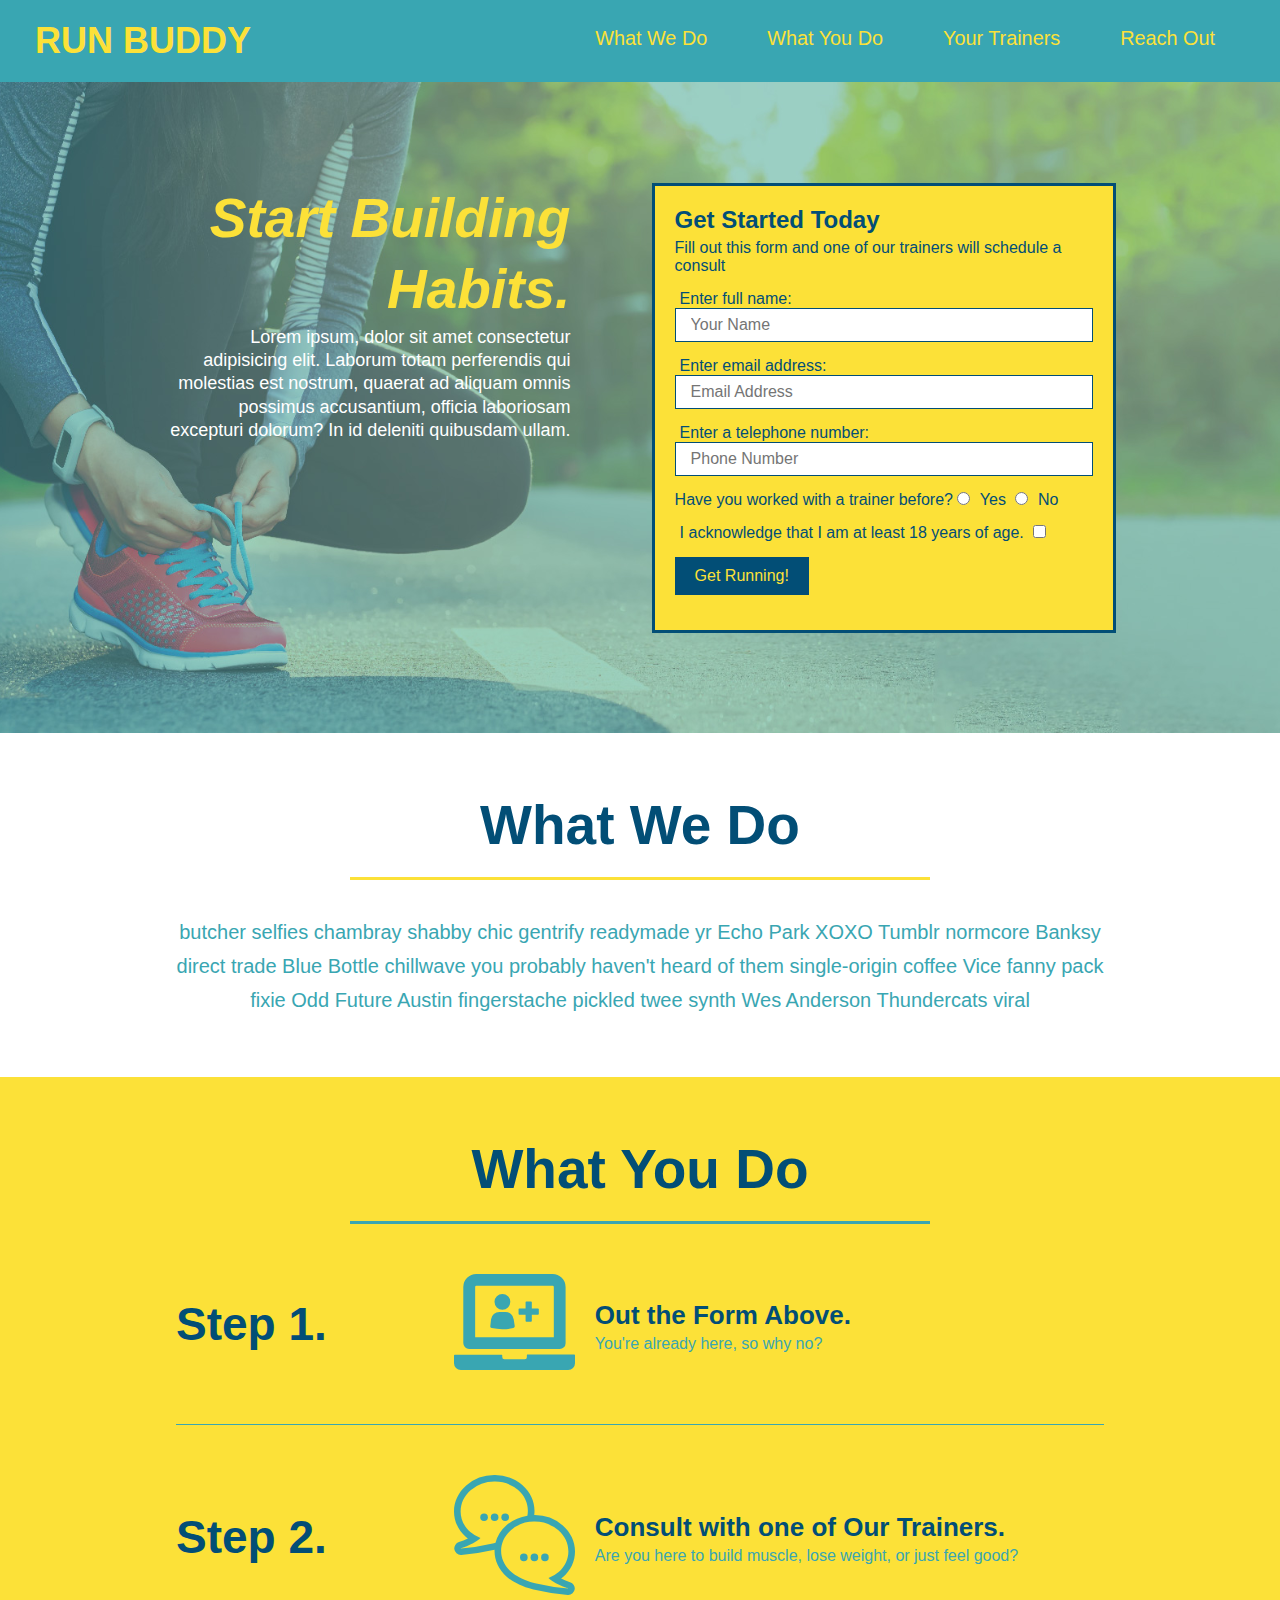
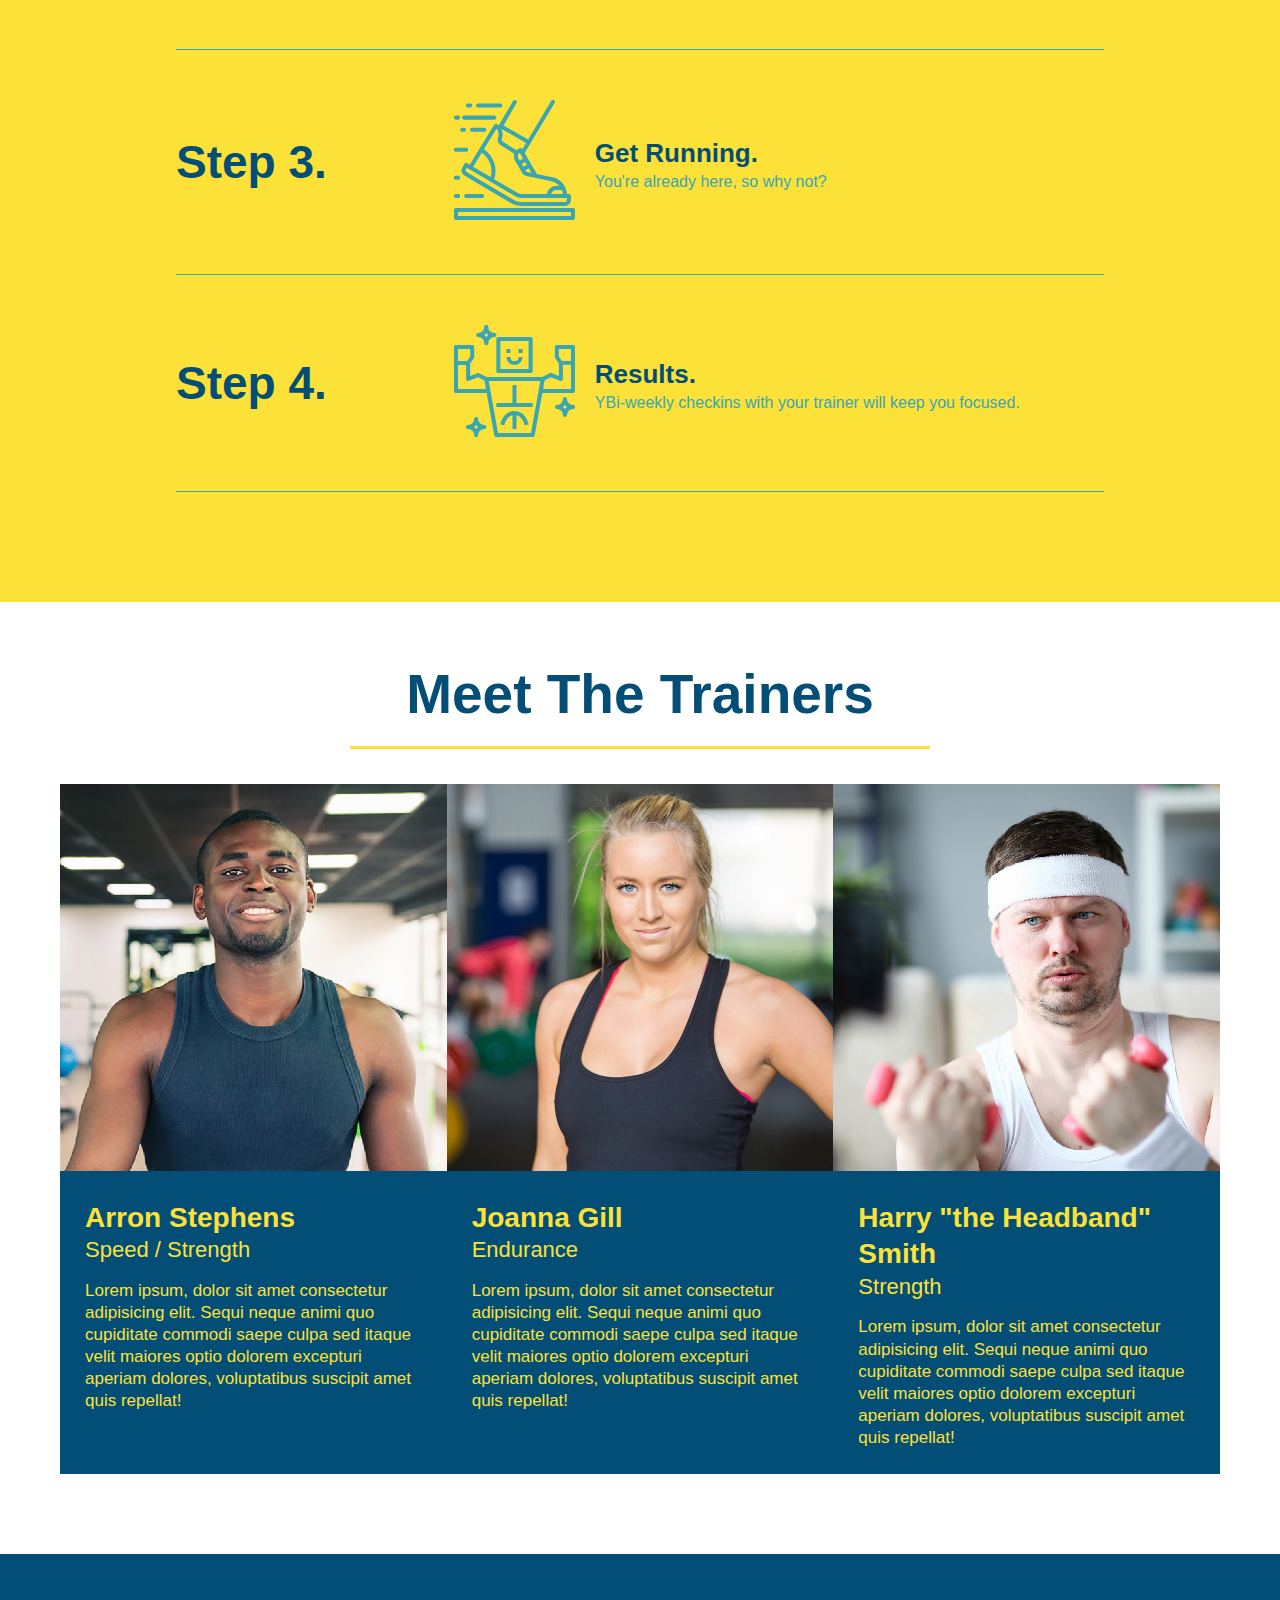
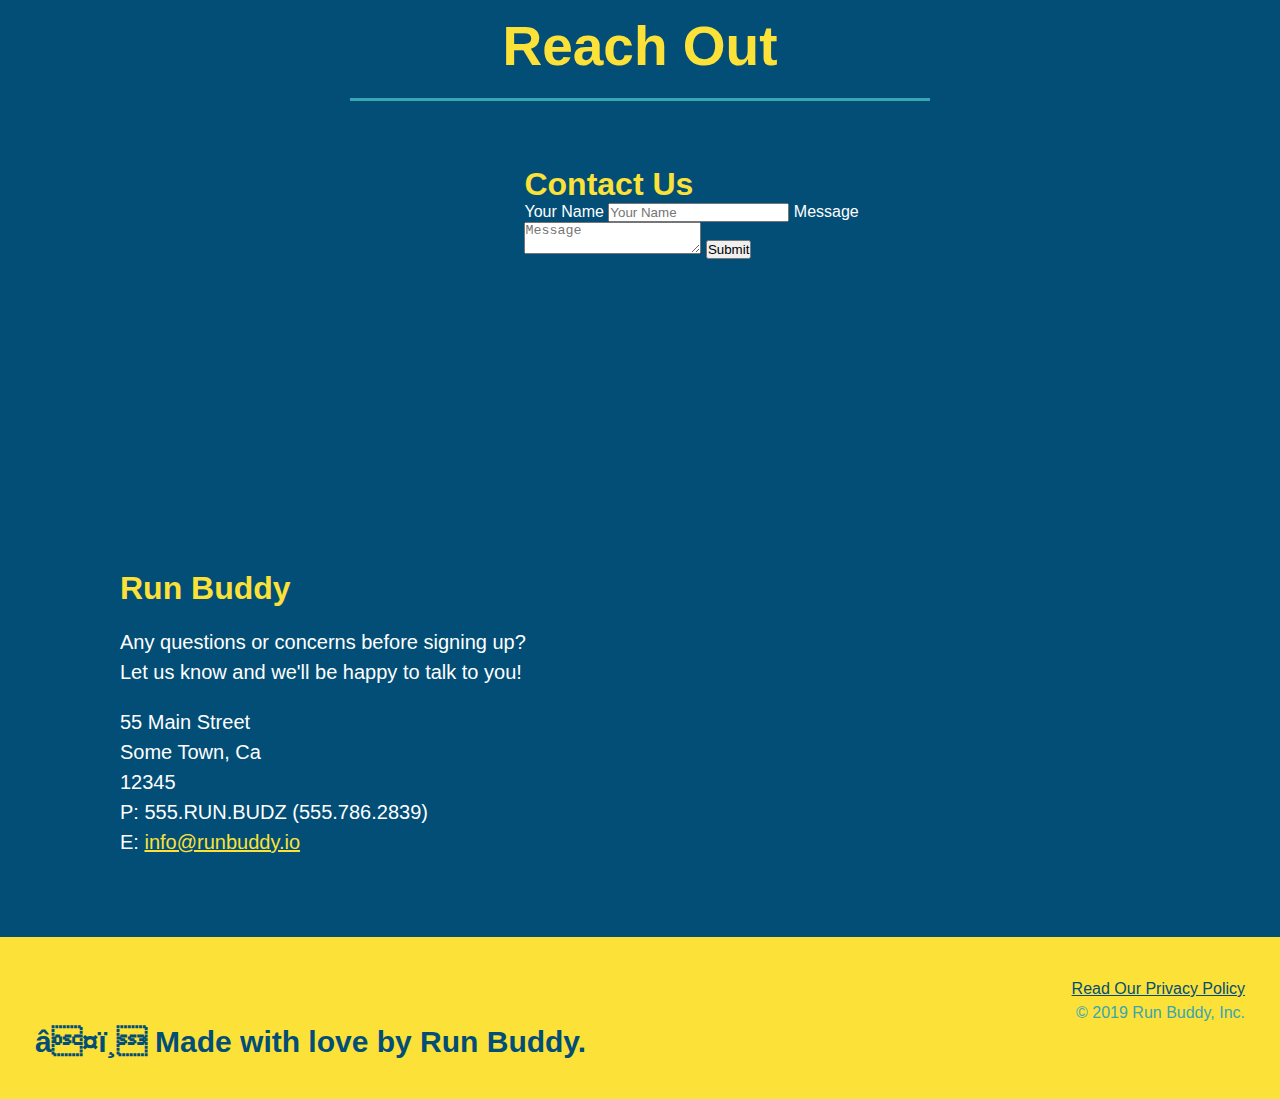
==== index.html @ 45d0f60d "add flexbox to trainers" ====
<!DOCTYPE html>
<html lang="en"> 
    
    <head>

        <link rel="stylesheet" href="assets/css/style.css">

        <meta charset="UTF-8 /">
        <title>Run Buddy</title>
    </head>
    
    
    <body>
        <!--navigation-->
     <header>
        <h1>
            <a href="/">RUN BUDDY</a>
        </h1>
        <nav>
            <!--Unordered list element-->
            <ul>
                <!--list item element-->
                <li>
                    <!--Amchor element-->
                    <a href="#what-we-do">What We Do</a>
                </li>
                <li>
                    <a href="#what-you-do">What You Do</a>
                </li>
                <li>
                    <a href="#your-trainers">Your Trainers</a>
                </li>
                <li>
                    <a href="#reach-out">Reach Out</a>
                </li>

            </ul>
        </nav>
    </header>

        <!--hero/jumbtron-->
        <section class="hero">
            <div class="hero-cta">
                <h2>Start Building Habits.</h2>
                <p>
                    Lorem ipsum, dolor sit amet consectetur adipisicing elit. 
                    Laborum totam perferendis qui molestias est nostrum, quaerat ad aliquam omnis possimus 
                    accusantium, officia laboriosam excepturi dolorum? 
                    In id deleniti quibusdam ullam.
                </p>
            </div>
            <div class="hero-form">
                <h3>Get Started Today</h3>
                <p>Fill out this form and one of our trainers will schedule a consult</p>
                <form>
                    <p>
                    <label for="name">Enter full name:</label>
                    <input type="text" placeholder="Your Name" name="name" id="name" class="form-input">
                    </p>
                    <p>
                    <label for="email">Enter email address:</label>
                    <input type="text" placeholder="Email Address" name="email" id="email" class="form-input">
                    
                    <label for="phone">Enter a telephone number:</label>
                    <input type="tel" placeholder="Phone Number" name="phone" id="phone" class="form-input">
                    <p>
                        Have you worked with a trainer before?
                        <input type="radio" name="trainer-confirm" id="trainer-yes">
                        <label for="trainer-yes">Yes</label>
                    

                        <input type="radio" name="trainer-confirm" id="trainer-no">
                        <label for="trainer-no">No</label>
                    <p>
                        <label for="checkbox">
                        I acknowledge that I am at least 18 years of age.
                        </label>
                        <input type="checkbox" name="age-confirm" id="checkbox">
                    </p>
                    <p>
                    <button type="submit">
                        Get Running!
                    </button>
                    </p>
                </form>
            </div>
        </section>

       
       <!--"what we do"-->
        <section id="what-we-do" class="intro">
        <div class="flex-row">   
        <h2 class="section-title primary-border">What We Do</h2>
        </div> 
        <div class="flex-row">
        <p>
            butcher selfies chambray shabby chic gentrify readymade yr Echo Park XOXO Tumblr normcore Banksy direct trade Blue Bottle chillwave you probably haven't heard of them single-origin coffee Vice fanny pack fixie Odd Future Austin fingerstache pickled twee synth Wes Anderson Thundercats viral
        </p>
        </div>
        </section>

        <!--"what you do"-->
        <section id="what-you-do" class="steps">
            <div cglass="flex-row">
            <h2 class="section-title secondary-border">What You Do</h2>
            </div>

                <div class="step">
                    <h3>Step 1.</h3> 
                    <div class="step-info">
                            <div class="step-img">
                                <img src="./assets/images/step-1.svg" alt="" />
                            </div>
                            <div class="step-text">
                        <h4>Out the Form Above.</h4>
                        <p>You're already here, so why no?</p>
                        </div>
                    </div>    
                </div>

                <div class="step">
                    <h3>Step 2.</h3>
                    <div class="step-info">
                      <div class="step-img">
                        <img src="./assets/images/step-2.svg" alt="" />
                      </div>
                      <div class="step-text">
                        <h4>Consult with one of Our Trainers.</h4>
                        <p>Are you here to build muscle, lose weight, or just feel good?
                        </p>
                      </div>
                    </div>
                  </div>
                  

                  <div class="step">
                    <h3>Step 3.</h3>
                    <div class="step-info">
                      <div class="step-img">
                        <img src="./assets/images/step-3.svg" alt="" />
                      </div>
                      <div class="step-text">
                        <h4>Get Running.</h4>
                        <p>You're already here, so why not?</p>
                      </div>
                    </div>
                  </div>
                  

            <div class="step">
                <h3>Step 4.</h3>
                <div class="step-info">
                  <div class="step-img">
                    <img src="./assets/images/step-4.svg" alt="" />
                  </div>
                  <div class="step-text">
                    <h4>Results.</h4>
                    <p>YBi-weekly checkins with your trainer will keep you focused.</p>
                  </div>
                </div>
              </div>
              
        </section>

        
        <!--"met the trainers-->
        <section id="your-trainers">
            <div class="flex-row">
            <h2 class="section-title primary-border">Meet The Trainers</h2>
            </div>

            <div class="trainers">
            <article class="trainer">
                <img src="./assets/images/trainer-1.jpg" alt="Arron Stephens in his workout clothes, ready to pump iron" />
                <div class="trainer-bio">
                  <h3 class="trainer-name">Arron Stephens</h3>
                  <h4 class="trainer-role">Speed / Strength</h4>
                  <p>
                    Lorem ipsum, dolor sit amet consectetur adipisicing elit. Sequi neque animi quo cupiditate commodi saepe culpa sed
                    itaque velit maiores optio dolorem excepturi aperiam dolores, voluptatibus suscipit amet quis repellat!
                  </p>
                </div>
              </article>
              <article class="trainer">
                <img src="./assets/images/trainer-2.jpg" alt="Joanna Gill cooling off after a workout" />
                <div class="trainer-bio">
                  <h3 class="trainer-name">Joanna Gill</h3>
                  <h4 class="trainer-role">Endurance</h4>
                  <p>
                    Lorem ipsum, dolor sit amet consectetur adipisicing elit. Sequi neque animi quo cupiditate commodi saepe culpa sed
                    itaque velit maiores optio dolorem excepturi aperiam dolores, voluptatibus suscipit amet quis repellat!
                  </p>
                </div>
                
              </article>
              
              <!-- third trainer bio -->
              <article class="trainer">
                <img src="./assets/images/trainer-3.jpg" alt="Harry Smith wearing a headband and lifting comically small pink weights" />
                <div class="trainer-bio">
                  <h3 class="trainer-name">Harry "the Headband" Smith</h3>
                  <h4 class="trainer-role">Strength</h4>
                  <p>
                    Lorem ipsum, dolor sit amet consectetur adipisicing elit. Sequi neque animi quo cupiditate commodi saepe culpa sed
                    itaque velit maiores optio dolorem excepturi aperiam dolores, voluptatibus suscipit amet quis repellat!
                  </p>
                </div>
              </article>
              </div>

        </section>

        <!---"reach out-->
        <section id="reach-out" class="contact">
            <div class="flex-row">
            <h2 class="section-title secondary-border">Reach Out</h2>
            </div>
        <div class="contact-info">
        
            <iframe 
            src="https://www.google.com/maps/embed?pb=!1m18!1m12!1m3!1d3385.8696391910416!2d-110.79468678456824!3d31.93729643363071!2m3!1f0!2f0!3f0!3m2!1i1024!2i768!4f13.1!3m3!1m2!1s0x86d68c11b5a80509%3A0xaf82609167beae8a!2s17510%20S%20Indigo%20Crest%20Pass%2C%20Vail%2C%20AZ%2085641!5e0!3m2!1sen!2sus!4v1596662060935!5m2!1sen!2sus" 
            frameborder="0"
            style="border:0"
            allowfullscreen
            >
            </iframe>
            <div class="contact-form">
                <form>
                    <h3>Contact Us</h3>
                    <label for="contact-name">Your Name</label>
                    <input type="text" placeholder="Your Name" id="your-name">
                    
                    <label for="contact-message">Message</label>    
                    <textarea id="contact-message" placeholder="Message"></textarea>
                    
                    <button type="submit">Submit</button>
                </form>
            </div>
            <div>
                <h3>Run Buddy</h3>
                <p>
                  Any questions or concerns before signing up?
                  <br />
                  Let us know and we'll be happy to talk to you!
                </p>
                <address>
                    55 Main Street <br/>
                    Some Town, Ca <br/>
                    12345<br />
                    P: 555.RUN.BUDZ (555.786.2839)<br/>
                    E: <a href="mailto:info@runbuddy.io">info@runbuddy.io</a>
                  </address>
              </div>
        </div>
        </section>

        <!--footer-->
        <footer>
            <div>
                <a href="./privacy-policy.html">Read Our Privacy Policy</a><br />
                &copy; 2019 Run Buddy, Inc.
            </div>
            <h2>❤️ Made with love by Run Buddy.</h2>
        </footer>
    </body>
</html>
---- assets/css/style.css ----
* {
    margin: 0;
    padding: 0;
    box-sizing: border-box;
}

body {
    /* more on this crazy alphanumerical value in a mintue! */
    color: #39a6b2;
    font-family: helvetica, Arial, sans-serif;
   
}

header {
    padding: 20px 35px;
    background-color: #39a6b2;
    margin: 0;
    display: flex;
    justify-content: space-between;
    flex-wrap: wrap;
}

header h1 {
    font-weight: bold;
    font-size: 36px;
    color: #fce138;
    margin: 0;
  }

header a {
    text-decoration: none;
    color: #fce138;
    margin: 0;

}

header nav {
    margin: 7px 0;
}

header nav ul {
  display: flex;
  flex-wrap: wrap;
  justify-content: space-between;
  align-items: center;
  list-style: none;
}

header nav ul li a {
    margin: 0 30px;
    font-weight: lighter;
    font-size: 1.55vw;
}

footer {
    background: #fce138;
    width: 100%;
    padding: 40px 35px;
    flex: wrap;
    justify-content: space-between;
  }

  footer h2 {
      color: #024e76;
      font-size: 30px;
      margin: 0;
  
  }

  footer div {
      line-height: 1.5;
      text-align: right;
  }

  footer a {
      color: #024e76;
  }

  section {
      padding: 60px;
  }

  .hero {
      background-image: url("../images/hero-bg.jpg");
      background-size: cover;
      background-position: center;
      display: flex;
      justify-content: center;
      flex-wrap: wrap;
    
  }

  .hero-form {
    background-color: #fce138;
    padding: 20px;
    color: #024e76;
    border: solid 3px #024e76;
    width: 40%;
    margin: 3.5%;
}

.hero-form h3 {
    font-size: 24px;
    margin: 0;
}

.hero-form p {
    margin: 5px 0 15px 0;
}
.hero-cta {
  width: 35%;
  text-align: right;
  margin: 3.5%;
  color: #fff;
  font-size: 18px;
  line-height: 1.3;
}

.hero-cta h2 {
  font-style: italic;
  font-size: 55px;
  color: #fce138;
}

.form-input {
    border: 1px solid #024e76;
    display: block;
    padding: 7px 15px;
    font-size: 16px;
    color: #024e76;
    width: 100%;
    margin-bottom: 15px;
}

.hero-form label {
    margin: 0 5px;

}

.hero-form button {
    color: #fce138;
    background-color: #024e76;
    border: none;
    padding: 10px 20px;
    font-size: 16px;

}


  .intro p {
    line-height: 1.7;
    color: #39a6b2;
    width: 80%;
    font-size: 20px;
    margin: 0 auto;
    text-align: center;
  }

  .steps { 
    background: #fce138;
  }

  .step {
    margin: 50px auto;
    padding-bottom: 50px;
    width: 80%;
    border-bottom: 1px solid #39a6b2;
    display: flex;
    flex-wrap: wrap;
    align-items: center;
    justify-content: space-between;
  }

  .step h3 {
      color: #024e76;
      font-size: 46px;
      flex: 1 30%;
    }

  .steps-text p {
      color: #39a6b2;
      font-size: 18px;
  }
  .step-text h4 {
    font-size: 26px;
    line-height: 1.5;
    color: #024e76;
  }

  .section-title {
    font-size: 55px;
    color: #024e76;
    border-bottom: 3px solid;
    padding-bottom: 20px;
    text-align: center;
    margin: 0 auto 35px auto;
    width: 50%;
  }

  .step-img {
    flex: 1 12%;
    margin-right: 20px;
  }

  .step-text {
    flex: 12;
  }

  .step-img img {
    max-width: 100%;
  }

  .step-info {
    flex: 2 70%;
    display: flex;
    flex: wrap;
    align-items: center;
  }
  
  .primary-border {
    border-color: #fce138;
  }
  
  .secondary-border {
    border-color: #39a6b2;
  }

  .trainers {
    width: 100%;
  margin: 0 auto;
  display: flex;
  flex-wrap: wrap;
  justify-content: space-around;
  }

  .trainer {
    margin: 0 auto 20px auto;
    background: #024e76;
    color: #fce138;
    flex: 1;
  
  }

  .trainer img {
    width: 100%;
    
  }
  
  .trainer-bio {
    padding: 25px;
    line-height: 1.3;
  }

  .trainer-bio h3 {
    font-size: 28px;
    
  }
  
  .trainer-bio h4 {
    font-weight: lighter;
    font-size: 22px;
    margin-bottom: 15px;
  }
  
  .trainer-bio p {
    font-size: 17px;
    
  }

  .text-left {
    text-align: left;
  }
  
  .text-right {
    text-align: right;
  }

  .flex-row {
    display: flex;
  }

  .contact {
    
    background: #024e76;
  }

  .contact h2 {
    color: #fce138;
  }

  .contact-info iframe {
    width: 400px;
    height: 400px;
  }

  .contact-info div {
    width: 410px;
    display: inline-block;
    vertical-align: top;
    text-align: left;
    margin: 30px 0 0 60px;
    color: white;
  }

  .contact-info h3 {
    color: #fce138;
    font-size: 32px;
  }
  
  .contact-info p, .contact-info address {
    margin: 20px 0;
    line-height: 1.5;
    font-size: 20px;
    font-style: normal;
  }
  
  .contact-info a {
    color: #fce138;
  }
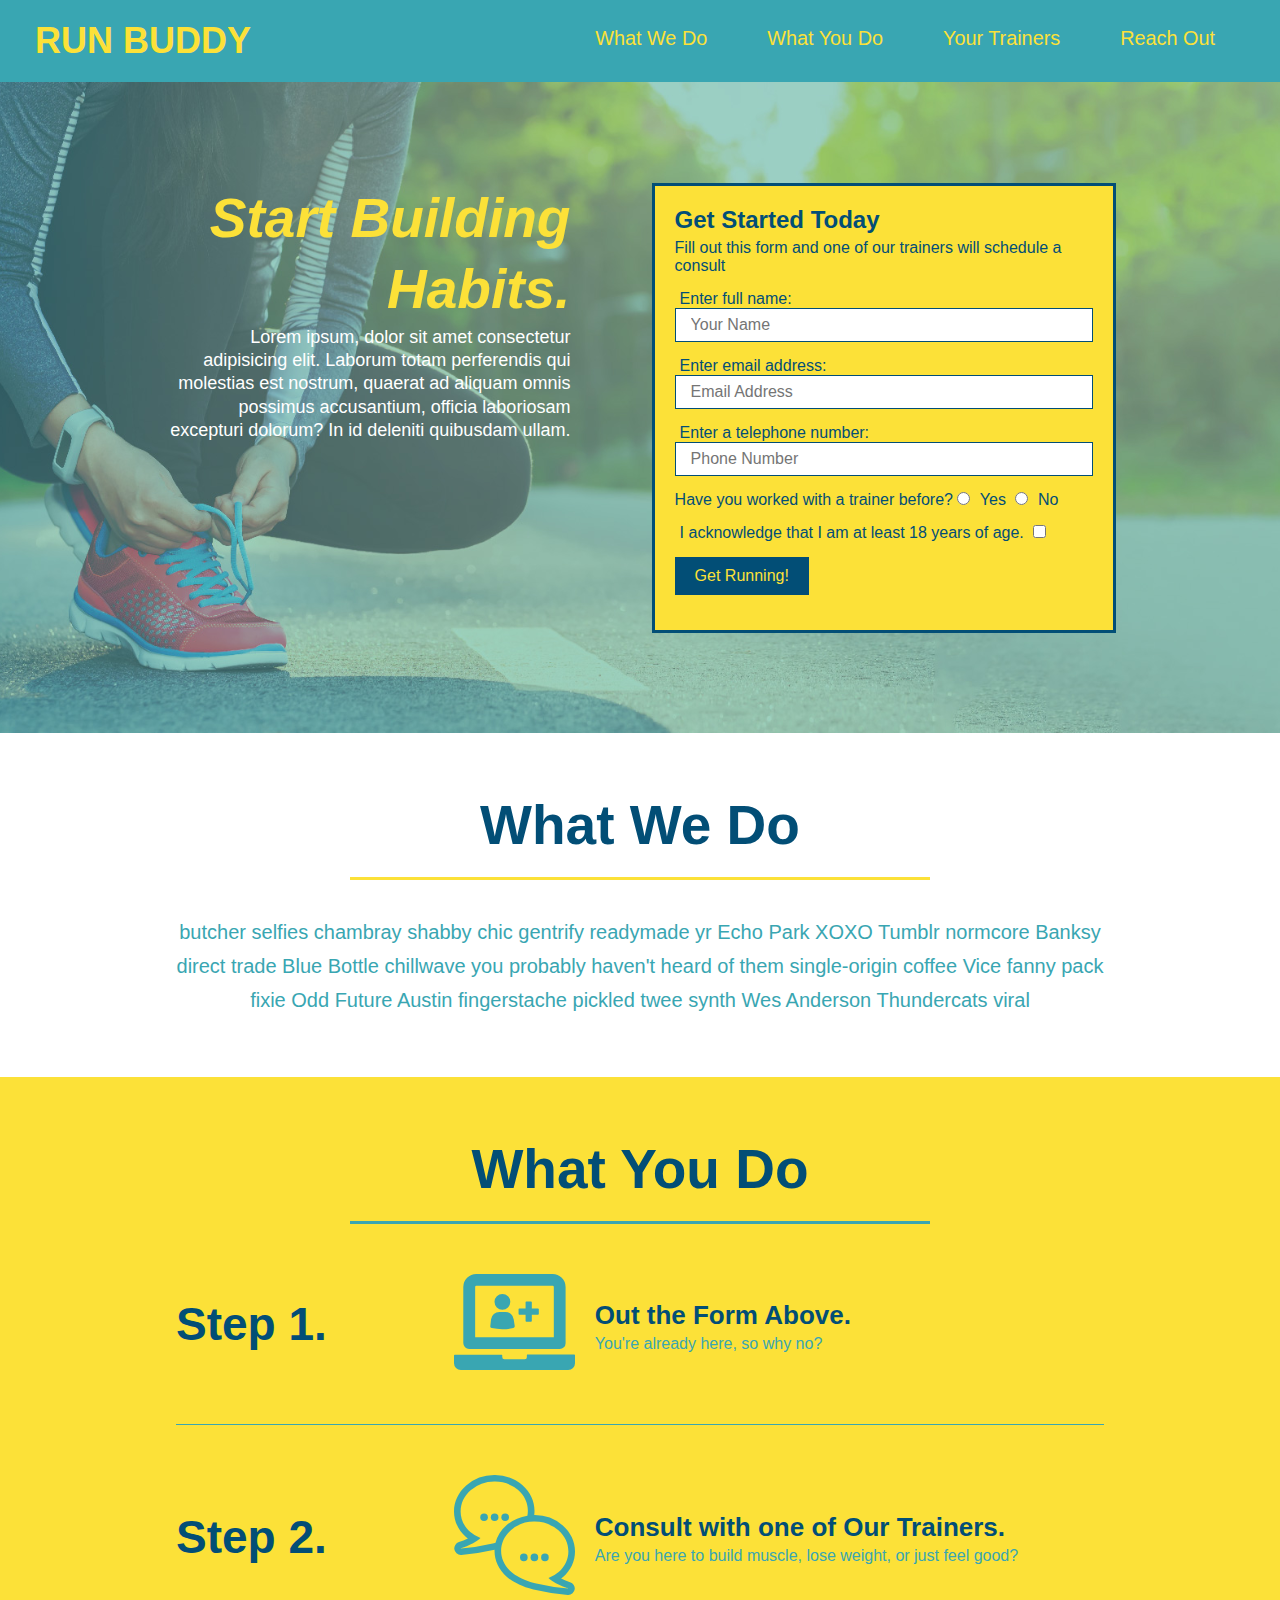
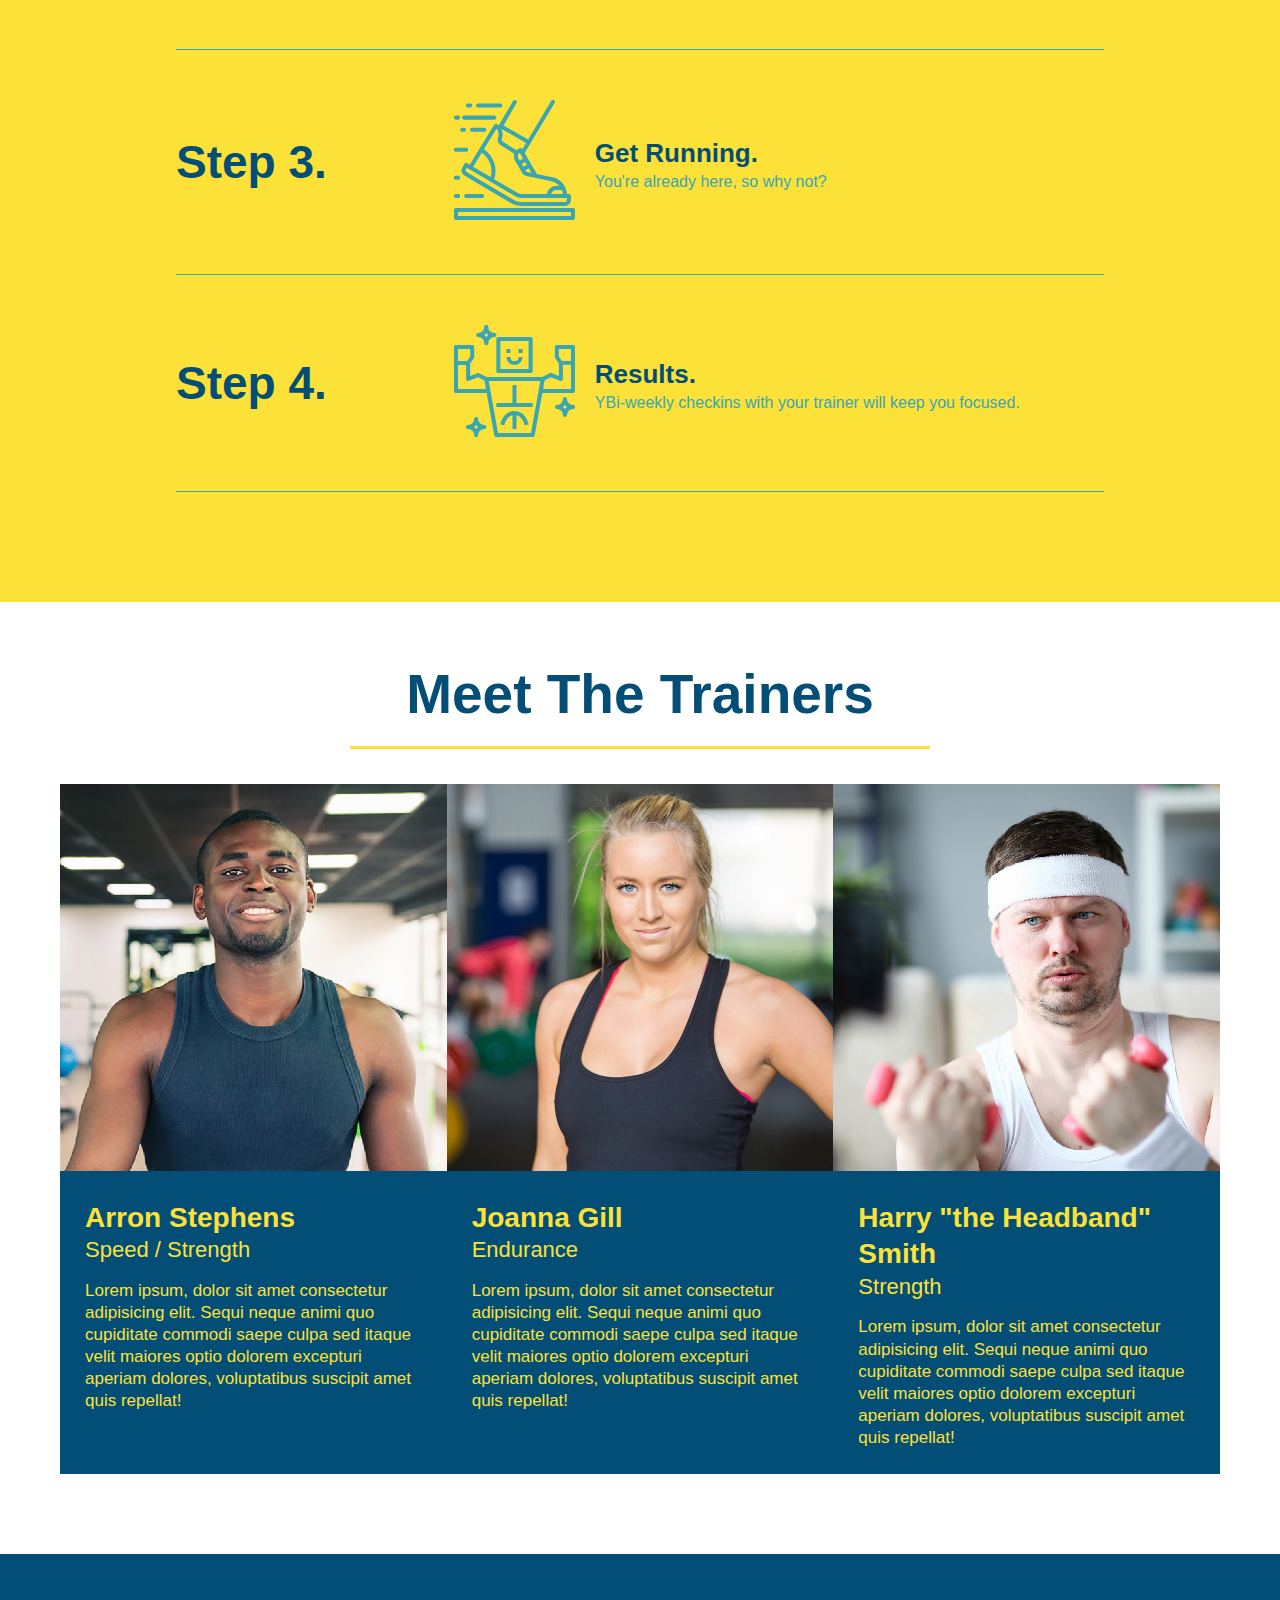
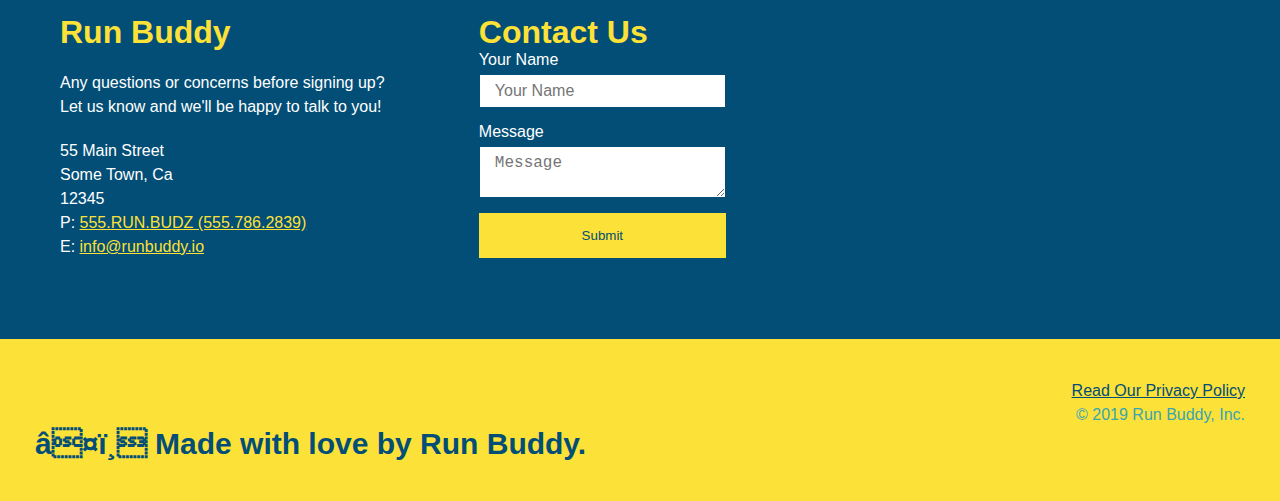
==== commit 3ce50499: "added flex to contact info" ====
--- a/index.html
+++ b/index.html
@@ -211,11 +211,39 @@
         </section>
 
         <!---"reach out-->
-        <section id="reach-out" class="contact">
-            <div class="flex-row">
-            <h2 class="section-title secondary-border">Reach Out</h2>
-            </div>
+     <section id="reach-out" class="contact">
         <div class="contact-info">
+            <div>
+              <h3>Run Buddy</h3>
+              <p>
+                Any questions or concerns before signing up?
+                <br />
+                Let us know and we'll be happy to talk to you!
+              </p>
+          
+              <address>
+                55 Main Street <br />
+                Some Town, Ca <br />
+                12345 <br />
+                P: <a href="tel:555.786.2839">555.RUN.BUDZ (555.786.2839)</a><br />
+                E: <a href="mailto://info@runbuddy.io">info@runbuddy.io</a>
+              </address>
+          
+            </div>
+          
+            <div class="contact-form">
+              <h3>Contact Us</h3>
+              <form>
+                <label for="contact-name">Your Name</label>
+                <input type="text" id="contact-name" placeholder="Your Name" />
+          
+                <label for="contact-message">Message</label>
+                <textarea id="contact-message" placeholder="Message"></textarea>
+          
+                <button type="submit">Submit</button>
+              </form>
+            </div>
+          
         
             <iframe 
             src="https://www.google.com/maps/embed?pb=!1m18!1m12!1m3!1d3385.8696391910416!2d-110.79468678456824!3d31.93729643363071!2m3!1f0!2f0!3f0!3m2!1i1024!2i768!4f13.1!3m3!1m2!1s0x86d68c11b5a80509%3A0xaf82609167beae8a!2s17510%20S%20Indigo%20Crest%20Pass%2C%20Vail%2C%20AZ%2085641!5e0!3m2!1sen!2sus!4v1596662060935!5m2!1sen!2sus" 
@@ -224,34 +252,10 @@
             allowfullscreen
             >
             </iframe>
-            <div class="contact-form">
-                <form>
-                    <h3>Contact Us</h3>
-                    <label for="contact-name">Your Name</label>
-                    <input type="text" placeholder="Your Name" id="your-name">
-                    
-                    <label for="contact-message">Message</label>    
-                    <textarea id="contact-message" placeholder="Message"></textarea>
-                    
-                    <button type="submit">Submit</button>
-                </form>
-            </div>
-            <div>
-                <h3>Run Buddy</h3>
-                <p>
-                  Any questions or concerns before signing up?
-                  <br />
-                  Let us know and we'll be happy to talk to you!
-                </p>
-                <address>
-                    55 Main Street <br/>
-                    Some Town, Ca <br/>
-                    12345<br />
-                    P: 555.RUN.BUDZ (555.786.2839)<br/>
-                    E: <a href="mailto:info@runbuddy.io">info@runbuddy.io</a>
-                  </address>
-              </div>
-        </div>
+
+        </div>   
+            
+            
         </section>
 
         <!--footer-->
--- a/assets/css/style.css
+++ b/assets/css/style.css
@@ -290,15 +290,9 @@
 
   .contact-info iframe {
     width: 400px;
-    height: 400px;
   }
 
   .contact-info div {
-    width: 410px;
-    display: inline-block;
-    vertical-align: top;
-    text-align: left;
-    margin: 30px 0 0 60px;
     color: white;
   }
 
@@ -310,10 +304,37 @@
   .contact-info p, .contact-info address {
     margin: 20px 0;
     line-height: 1.5;
-    font-size: 20px;
+    font-size: 16px;
     font-style: normal;
   }
   
   .contact-info a {
     color: #fce138;
-  }  +  }  
+
+  .contact-info {
+    display: flex;
+    flex: wrap;
+    justify-content: space-between;
+  }
+
+  .contact-form input, .contact-form textarea {
+    border: 1px solid #024e76;
+    display: block;
+    padding: 7px 15px;
+    font-size: 16px;
+    color: #024e76;
+    width: 100%;
+    margin-bottom: 15px;
+    margin-top: 5px;
+  }
+
+  .contact-form button {
+    width: 100%;
+    border: none;
+    background: #fce138;
+    color: #024e76;
+    text-align: center;
+    padding: 15px 0;
+    font: 16px;
+  }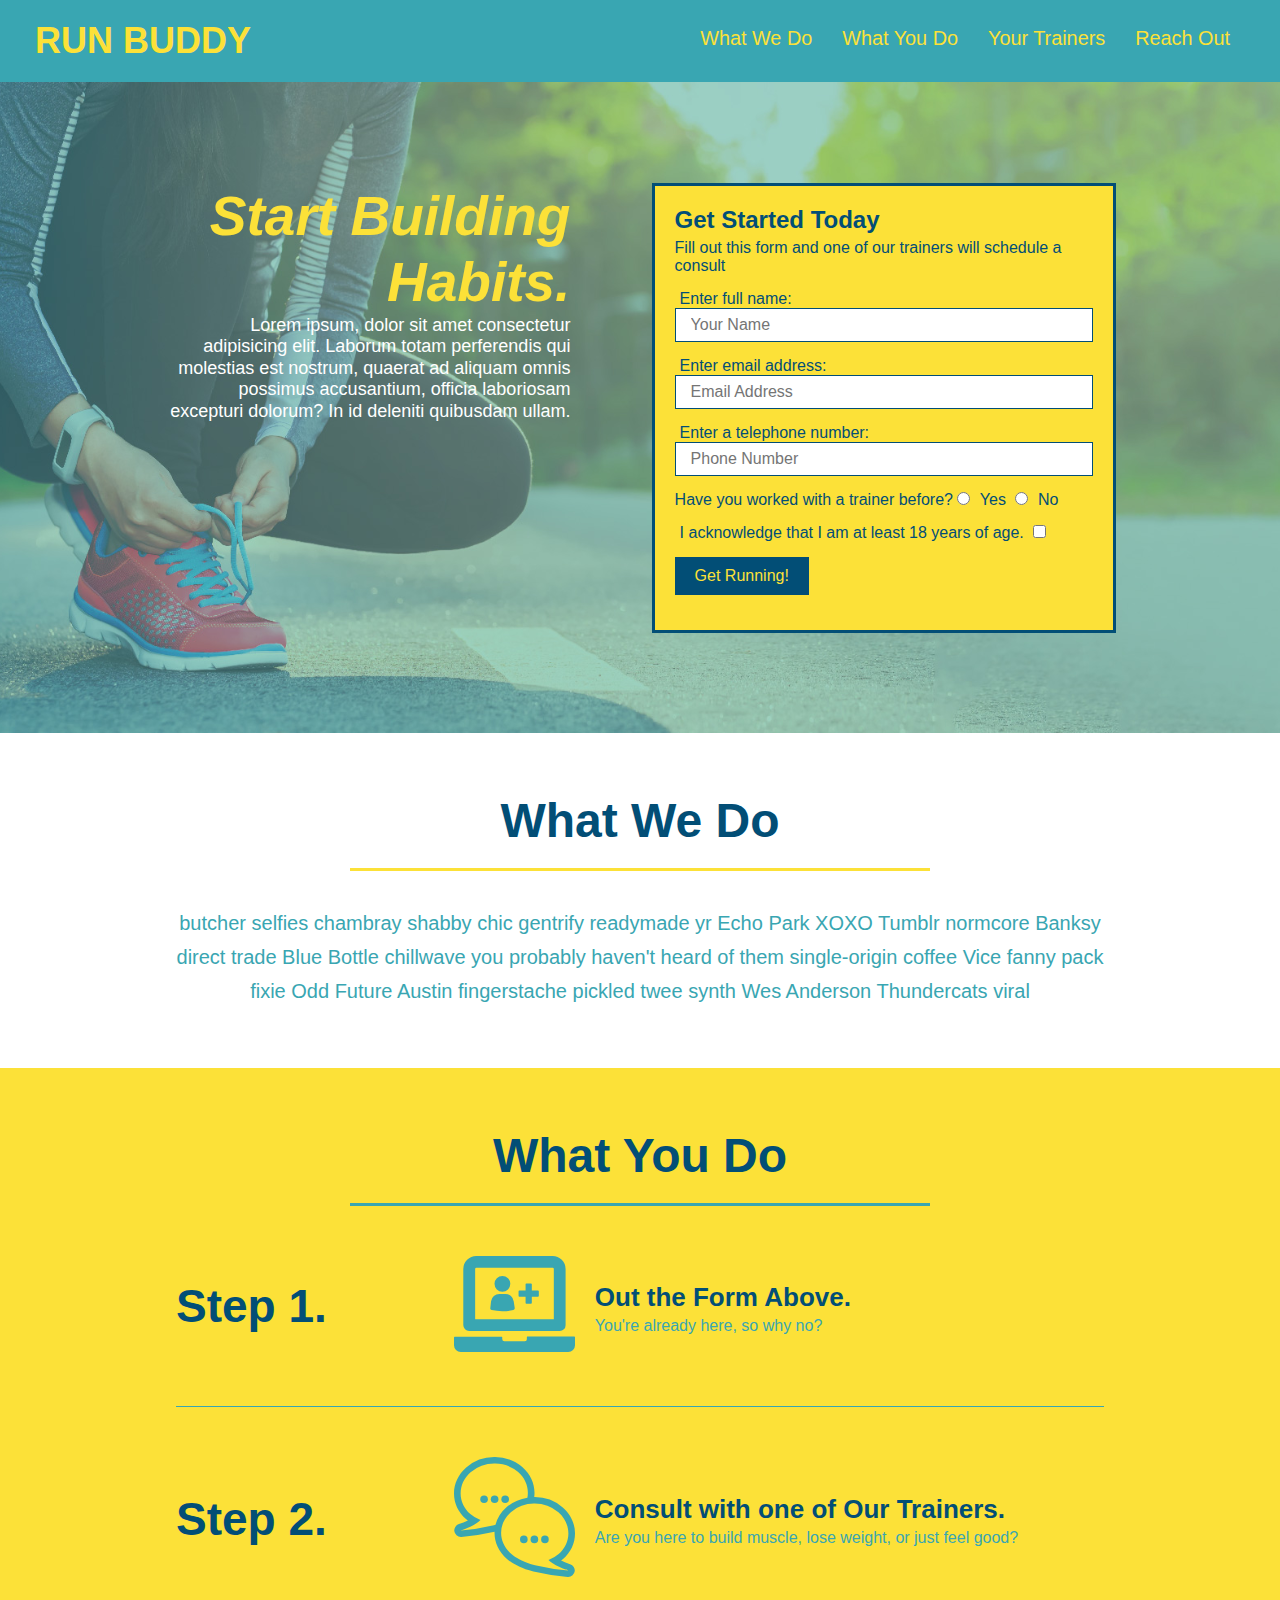
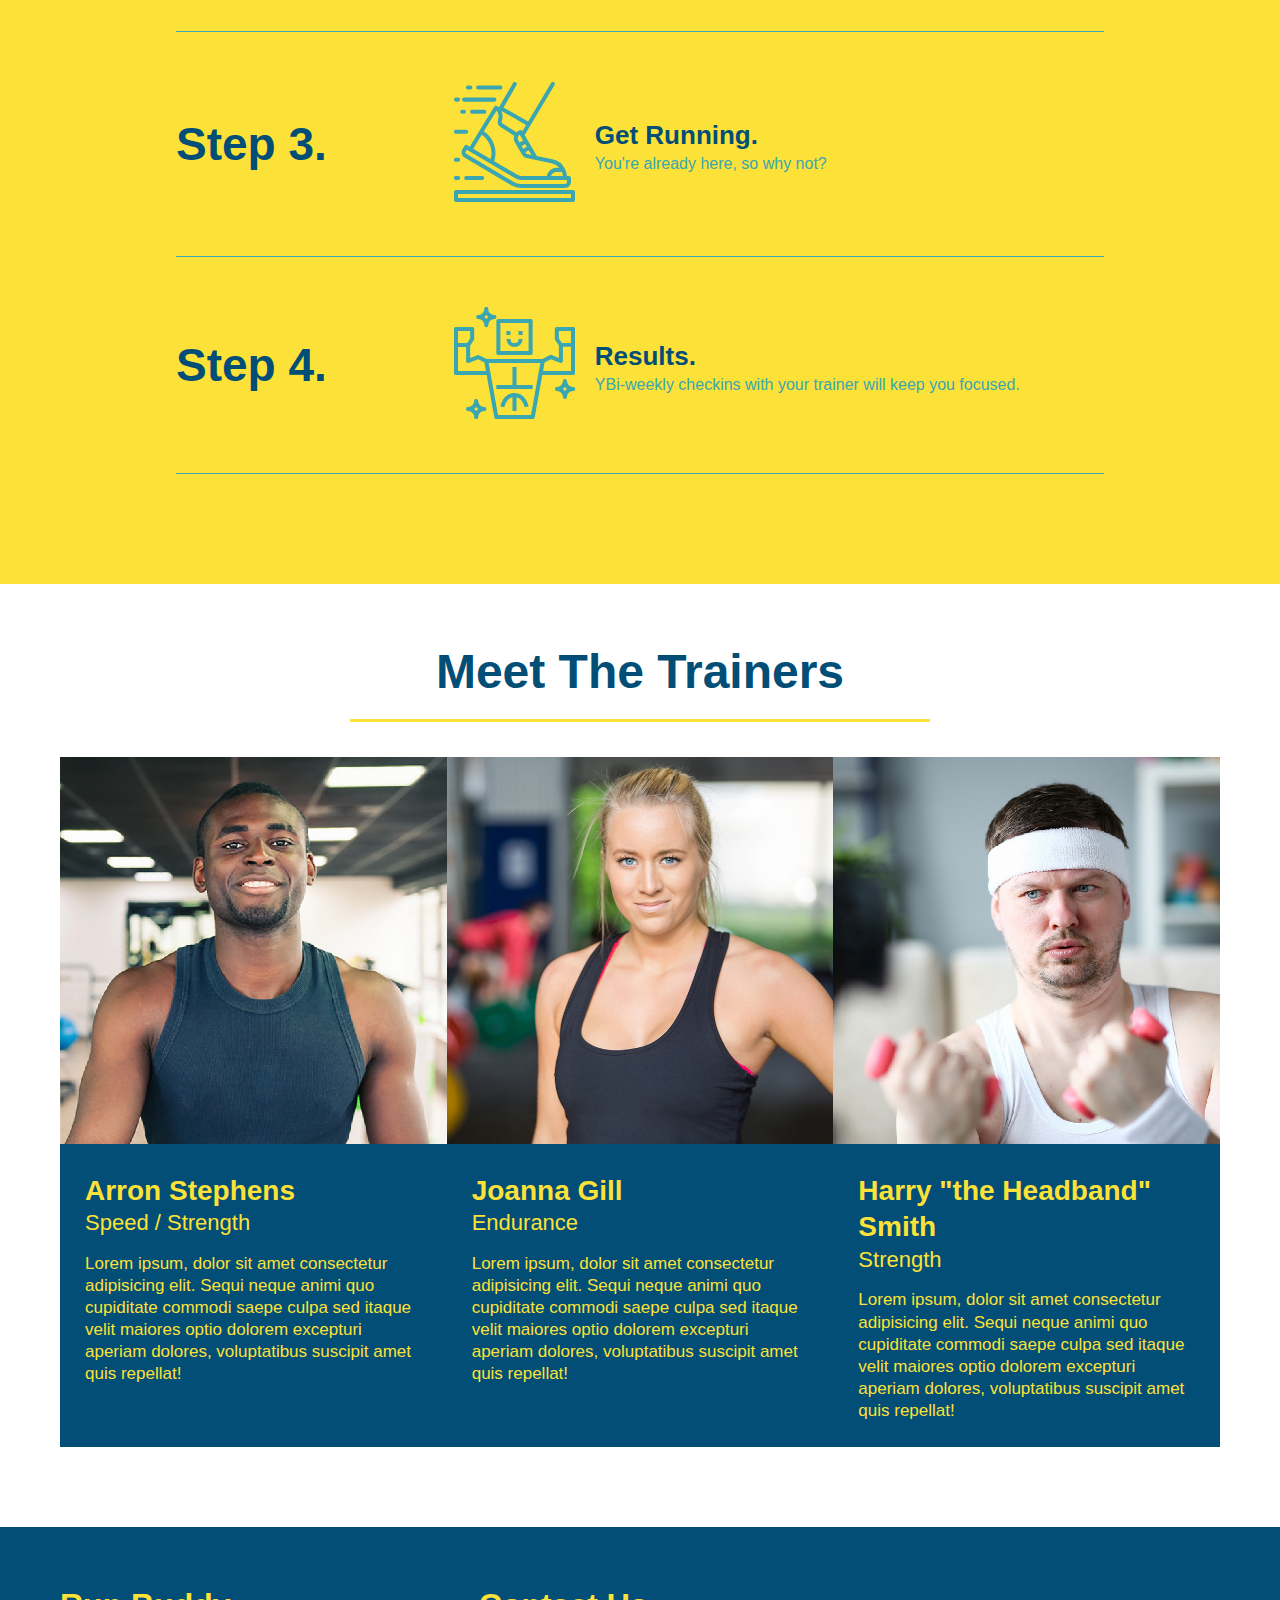
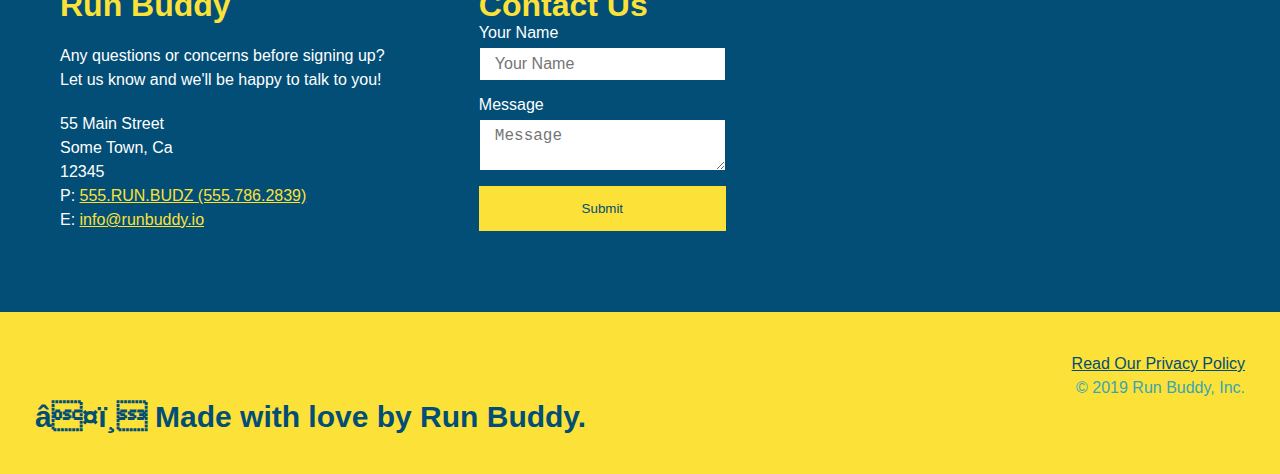
==== commit dae3fcca: "added media queries" ====
--- a/index.html
+++ b/index.html
@@ -4,7 +4,7 @@
     <head>
 
         <link rel="stylesheet" href="assets/css/style.css">
-
+        <meta name="viewport" content="width=device-width, initial-scale=1.0" />
         <meta charset="UTF-8 /">
         <title>Run Buddy</title>
     </head>
--- a/assets/css/style.css
+++ b/assets/css/style.css
@@ -47,7 +47,7 @@
 }
 
 header nav ul li a {
-    margin: 0 30px;
+    padding: 10px 15px;
     font-weight: lighter;
     font-size: 1.55vw;
 }
@@ -87,6 +87,7 @@
       display: flex;
       justify-content: center;
       flex-wrap: wrap;
+      align-items: flex-start;
     
   }
 
@@ -113,7 +114,7 @@
   margin: 3.5%;
   color: #fff;
   font-size: 18px;
-  line-height: 1.3;
+  line-height: 1.2;
 }
 
 .hero-cta h2 {
@@ -188,7 +189,7 @@
   }
 
   .section-title {
-    font-size: 55px;
+    font-size: 48px;
     color: #024e76;
     border-bottom: 3px solid;
     padding-bottom: 20px;
@@ -337,4 +338,12 @@
     text-align: center;
     padding: 15px 0;
     font: 16px;
-  }+  }
+
+
+  /* MEDIA QUERY FOR SMALLER DESKTOP SCREENS AND SMALLER */
+@media screen and (max-width: 980px) {
+  header h1 a {
+    /* this will be applied on any screen smaller than 980px */
+    color: tomato;
+  }
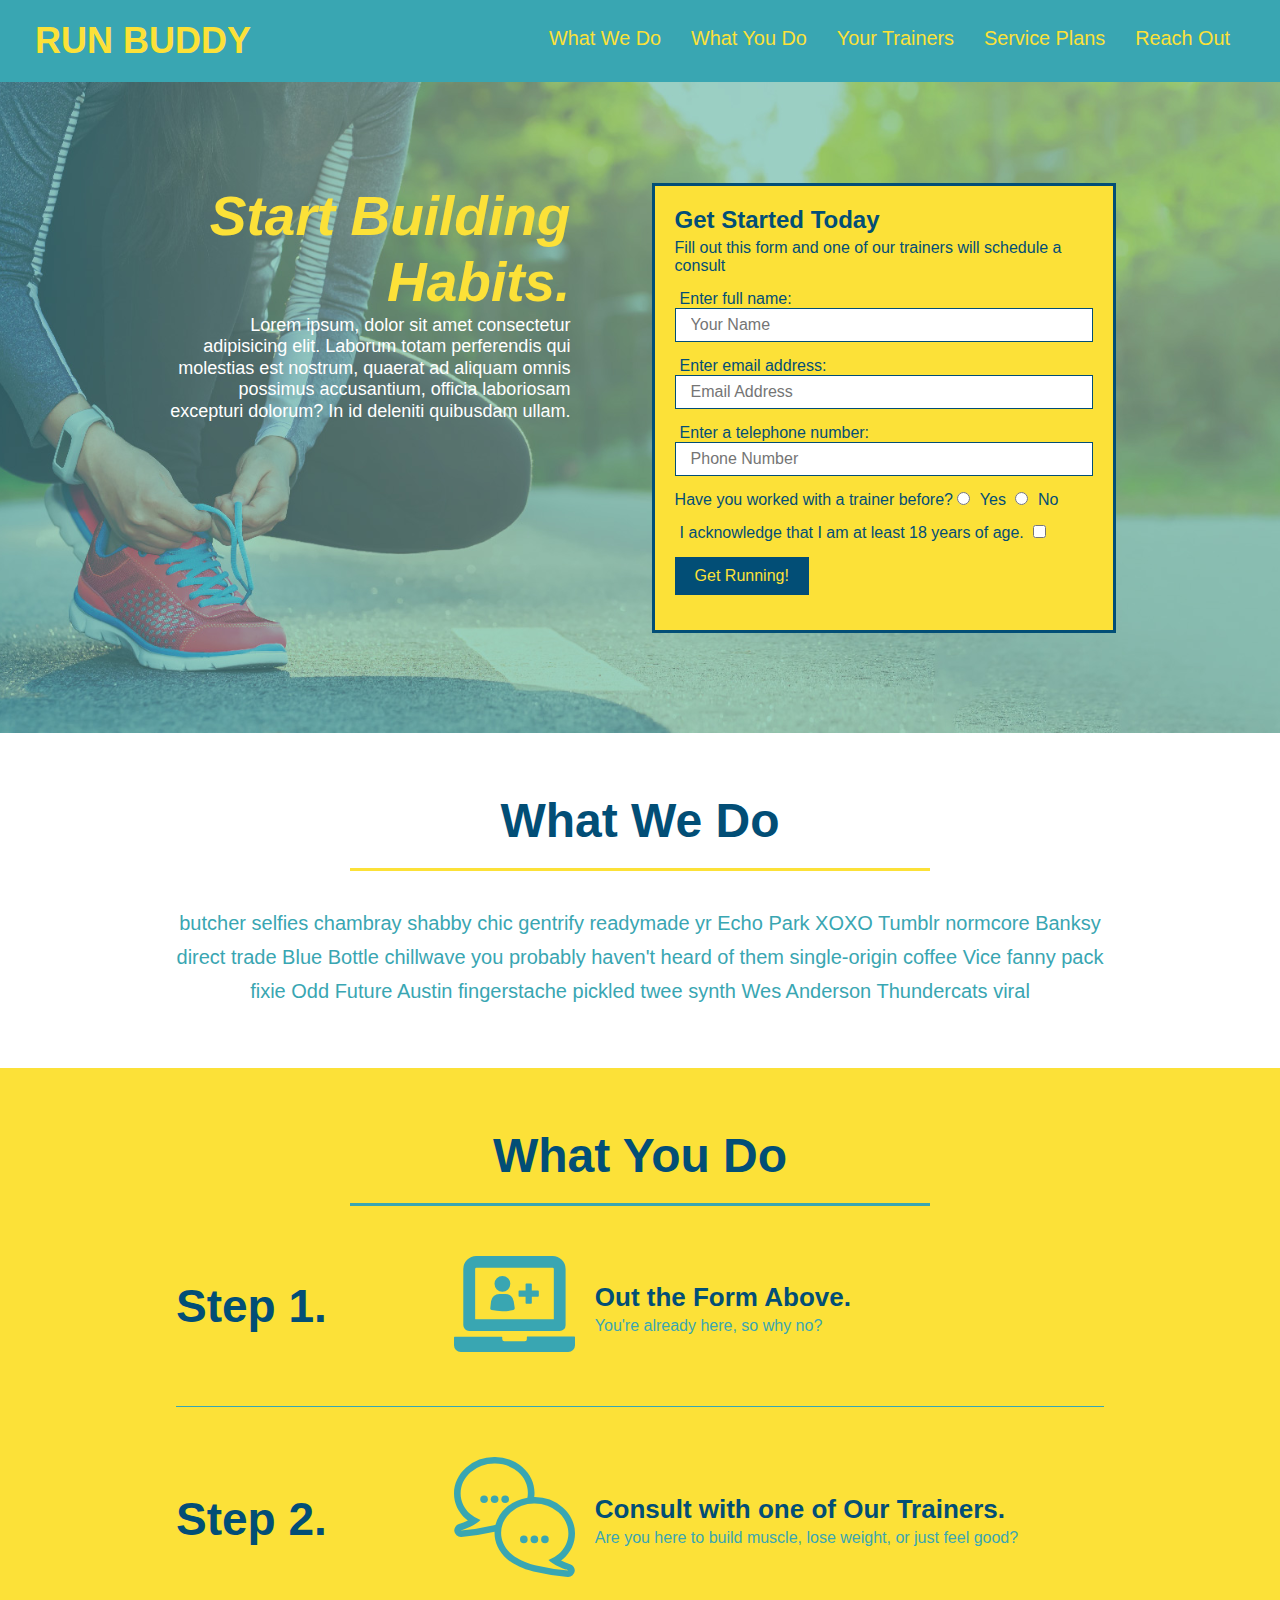
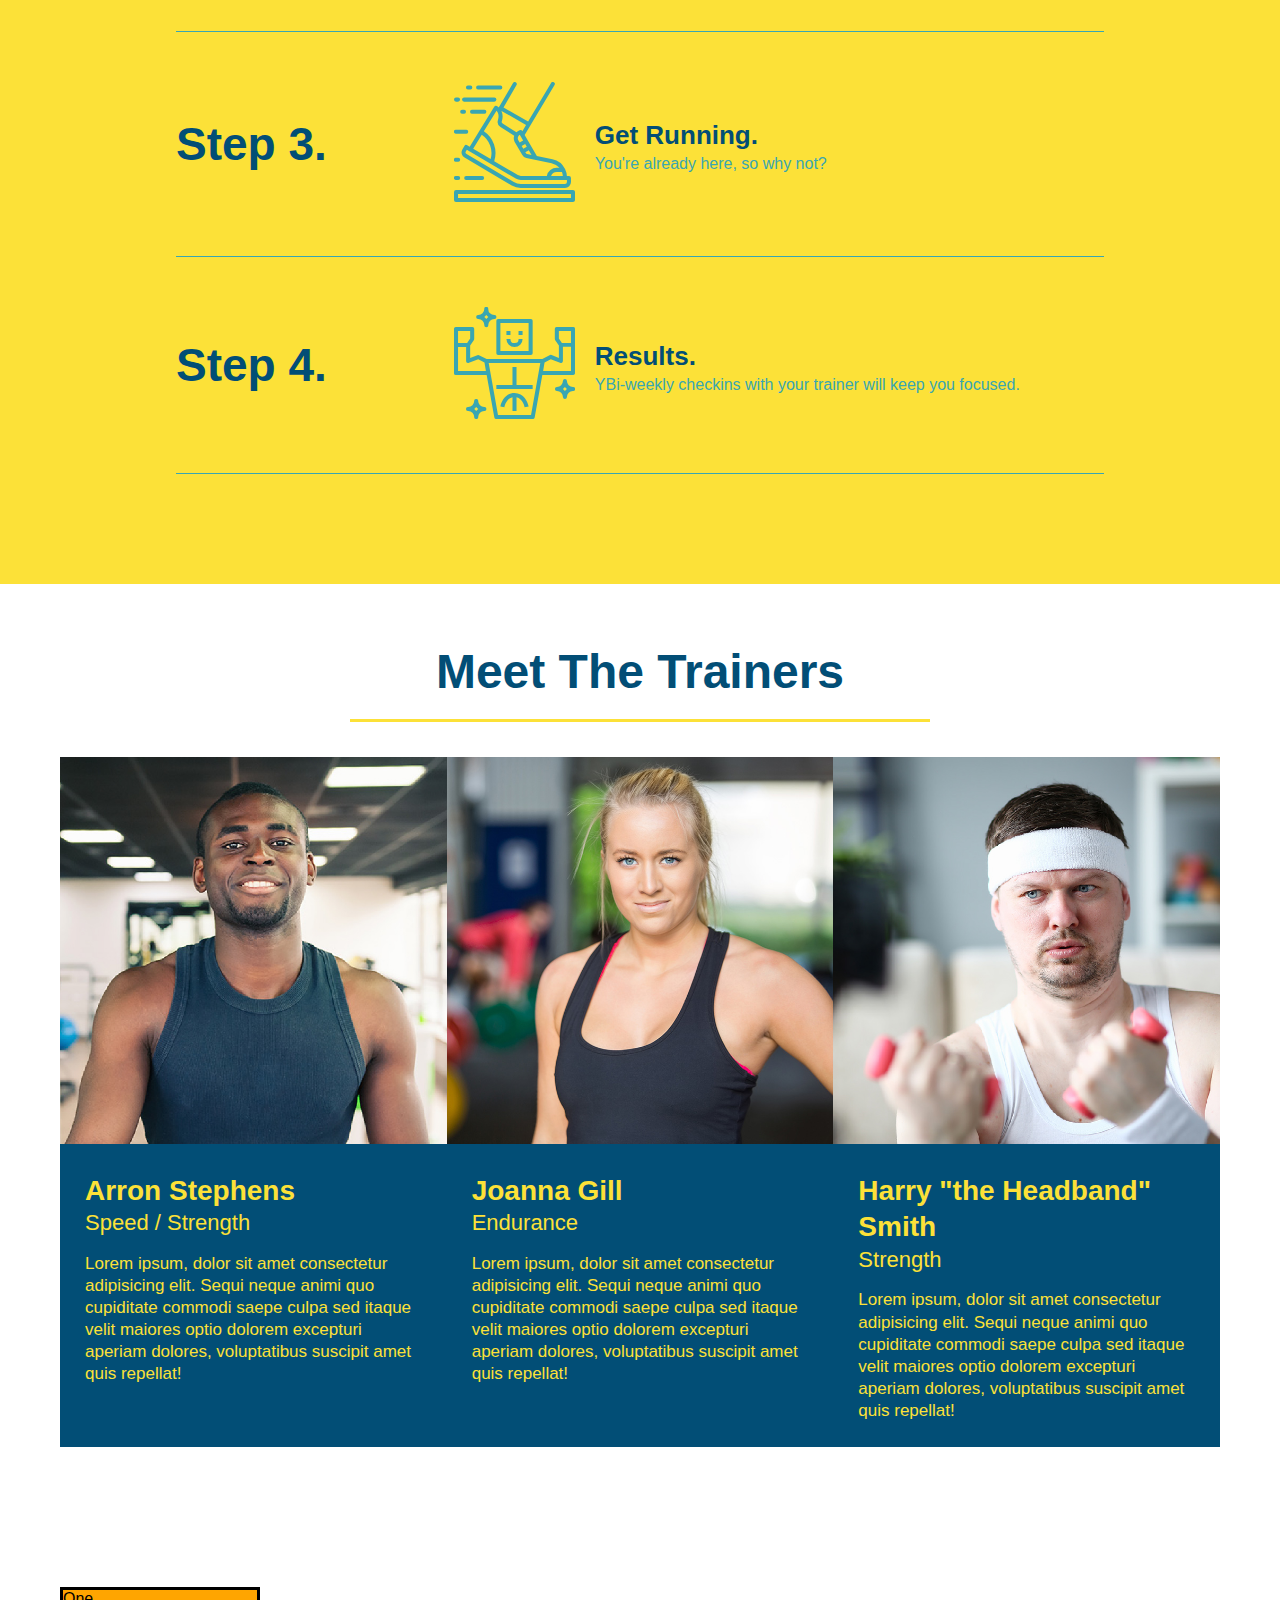
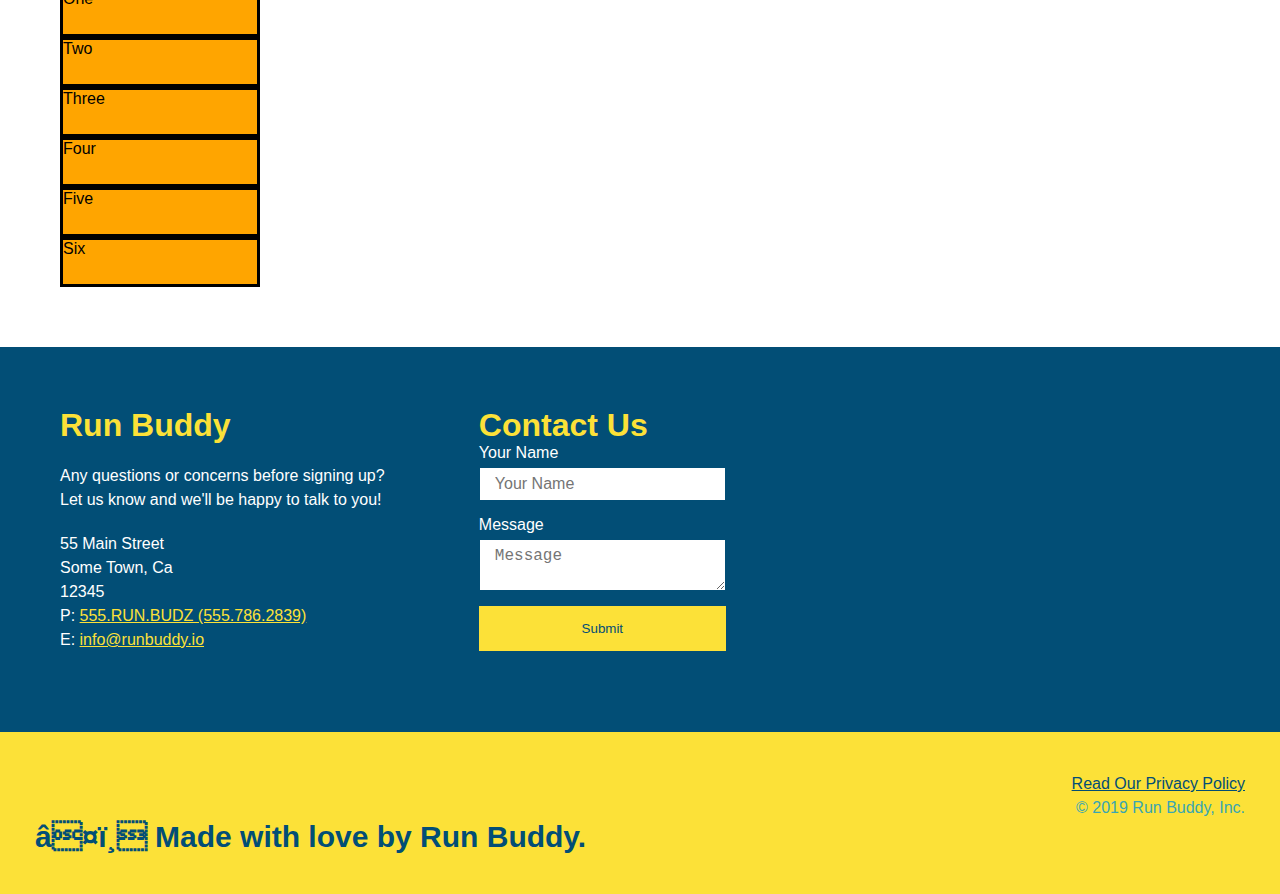
==== commit ff41afb5: "added pricing grid" ====
--- a/index.html
+++ b/index.html
@@ -31,6 +31,9 @@
                     <a href="#your-trainers">Your Trainers</a>
                 </li>
                 <li>
+                    <a href="#service-plans">Service Plans</a>
+                </li>
+                <li>
                     <a href="#reach-out">Reach Out</a>
                 </li>
 
@@ -210,6 +213,17 @@
 
         </section>
 
+        <section id="service-plans" class="services">
+            <div class="service-grid-container">
+                <div class="service-grid-item">One</div>
+                <div class="service-grid-item">Two</div>
+                <div class="service-grid-item">Three</div>
+                <div class="service-grid-item">Four</div>
+                <div class="service-grid-item">Five</div>
+                <div class="service-grid-item">Six</div>
+              </div>
+        </section>
+
         <!---"reach out-->
      <section id="reach-out" class="contact">
         <div class="contact-info">
--- a/assets/css/style.css
+++ b/assets/css/style.css
@@ -340,10 +340,120 @@
     font: 16px;
   }
 
+  .service-grid-item {
+    display: grid;
+    width: 200px;
+    height: 50px;
+    background-color: orange;
+    border: solid;
+    color: black;
+  }
+
 
   /* MEDIA QUERY FOR SMALLER DESKTOP SCREENS AND SMALLER */
-@media screen and (max-width: 980px) {
-  header h1 a {
-    /* this will be applied on any screen smaller than 980px */
-    color: tomato;
-  }
+  @media screen and (max-width: 980px) {
+    header {
+      padding-bottom: 0;
+      justify-content: center;
+    }
+  
+    header h1 {
+      width: 100%;
+      text-align: center;
+    }
+  
+    header nav ul {
+      margin-top: 20px;
+      width: 100%;
+      justify-content: center;
+    }
+  
+    header nav ul li a {
+      font-size: 20px;
+    }
+  
+    footer h2, footer div {
+      text-align: center;
+      width: 100%;
+    }
+    .hero-cta, .hero-form {
+      width: 100%;
+    }
+    
+    .hero-cta {
+      text-align: center;
+    }
+    .section-title {
+      width: 80%;
+    }
+    
+    .trainer {
+      flex: 0 70%;
+    }
+    
+    .contact-info iframe{
+      flex: 1 100%;
+    }
+
+  }
+
+  @media screen and (max-width: 768px) {
+    section {
+      padding: 30px 15px;
+    }
+    section {
+      padding: 30px 15px;
+    }
+  
+    .step h3 {
+      flex: 1 100%;
+      text-align: center;
+    }
+  
+    .step-info {
+      flex: 2 100%;
+      text-align: center;
+      justify-content: center;
+    }
+  
+    .step-img {
+      flex: 0 32%;
+      margin-right: 0;
+      margin-top: 15px;
+      margin-bottom: 15px;
+    }
+  
+    .step-text {
+      flex: 100%;  
+    }
+  }
+
+  @media screen and (max-width: 575px) {
+
+    .hero-form button {
+      width: 100%;
+    }
+  
+    .section-title {
+      width: 95%;
+    }
+  
+    .intro p {
+      width: 100%;
+    }
+  
+    .trainer {
+      flex: 0 100%;
+    }
+  
+    .contact-info {
+      text-align: center;
+    }
+  
+    .contact-info > * {
+      flex: 0 100%;
+    }
+    .contact-form {
+      order: 3;
+    }
+  }
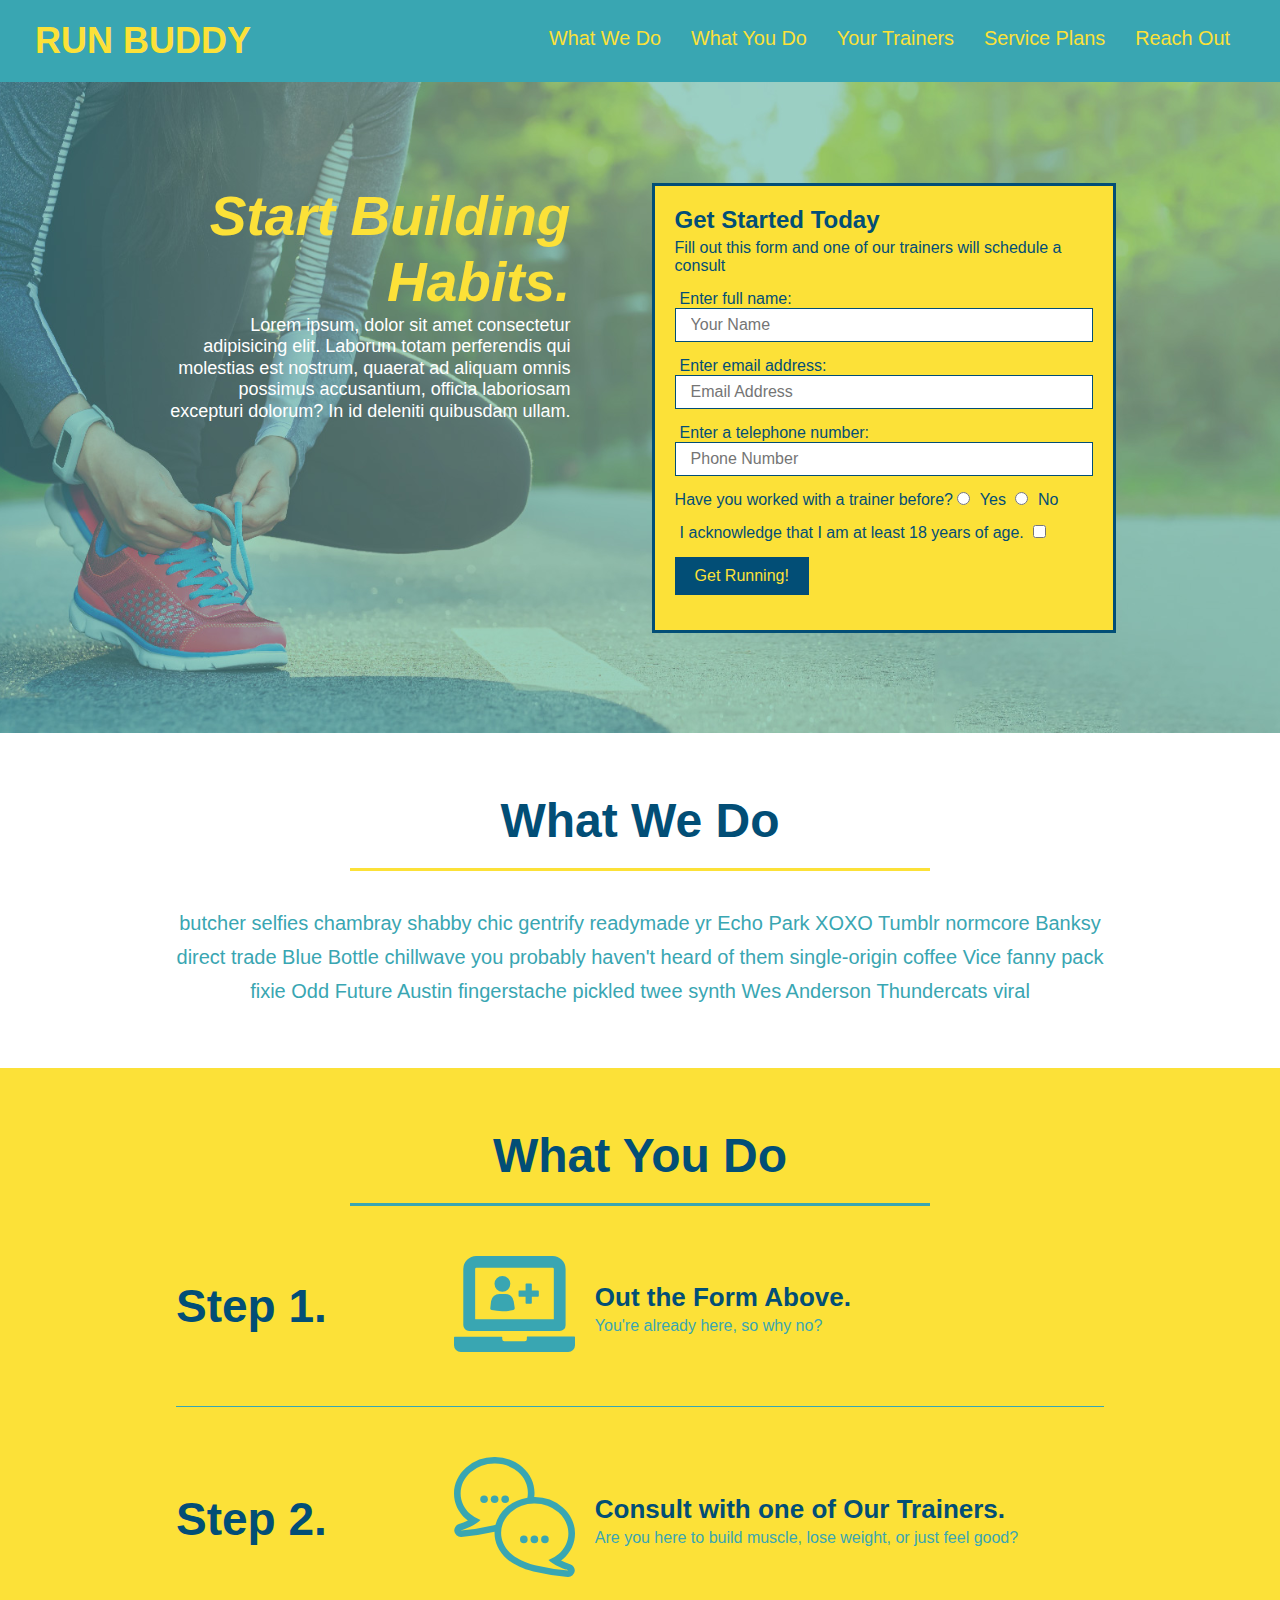
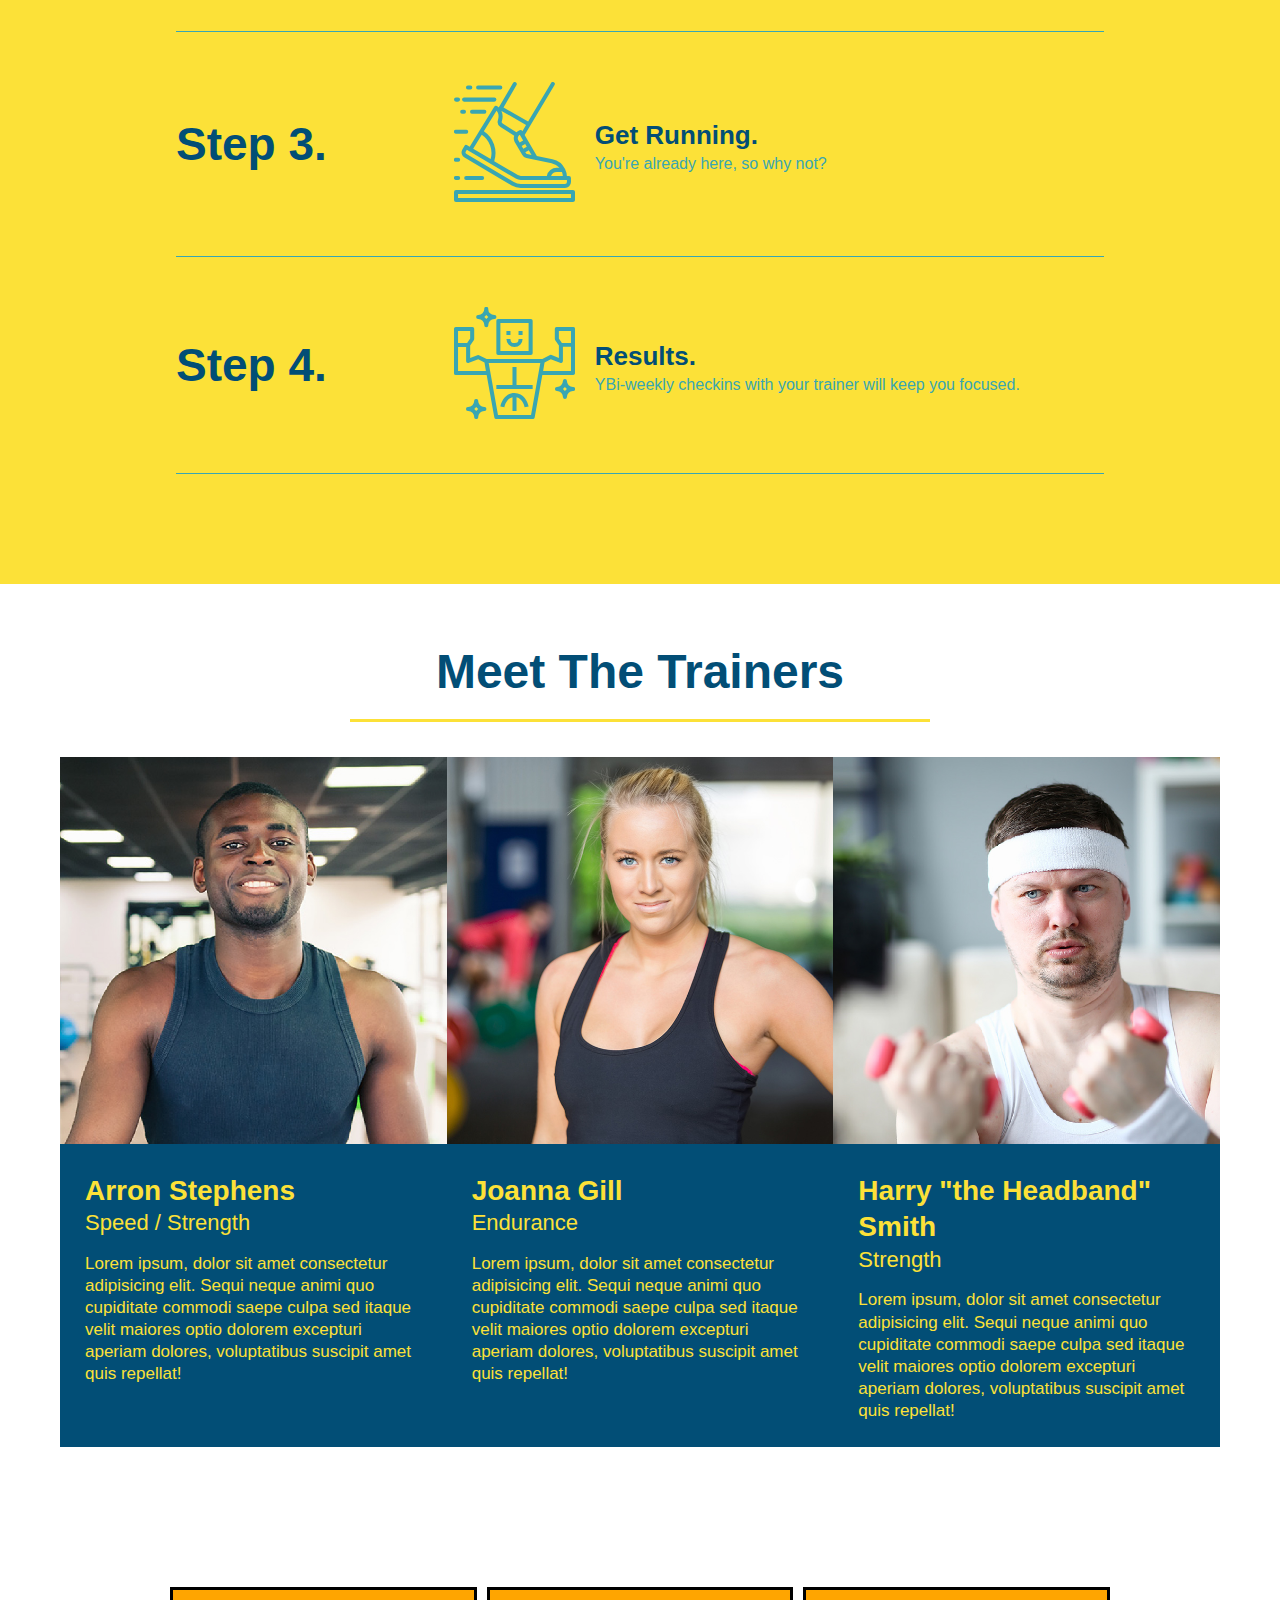
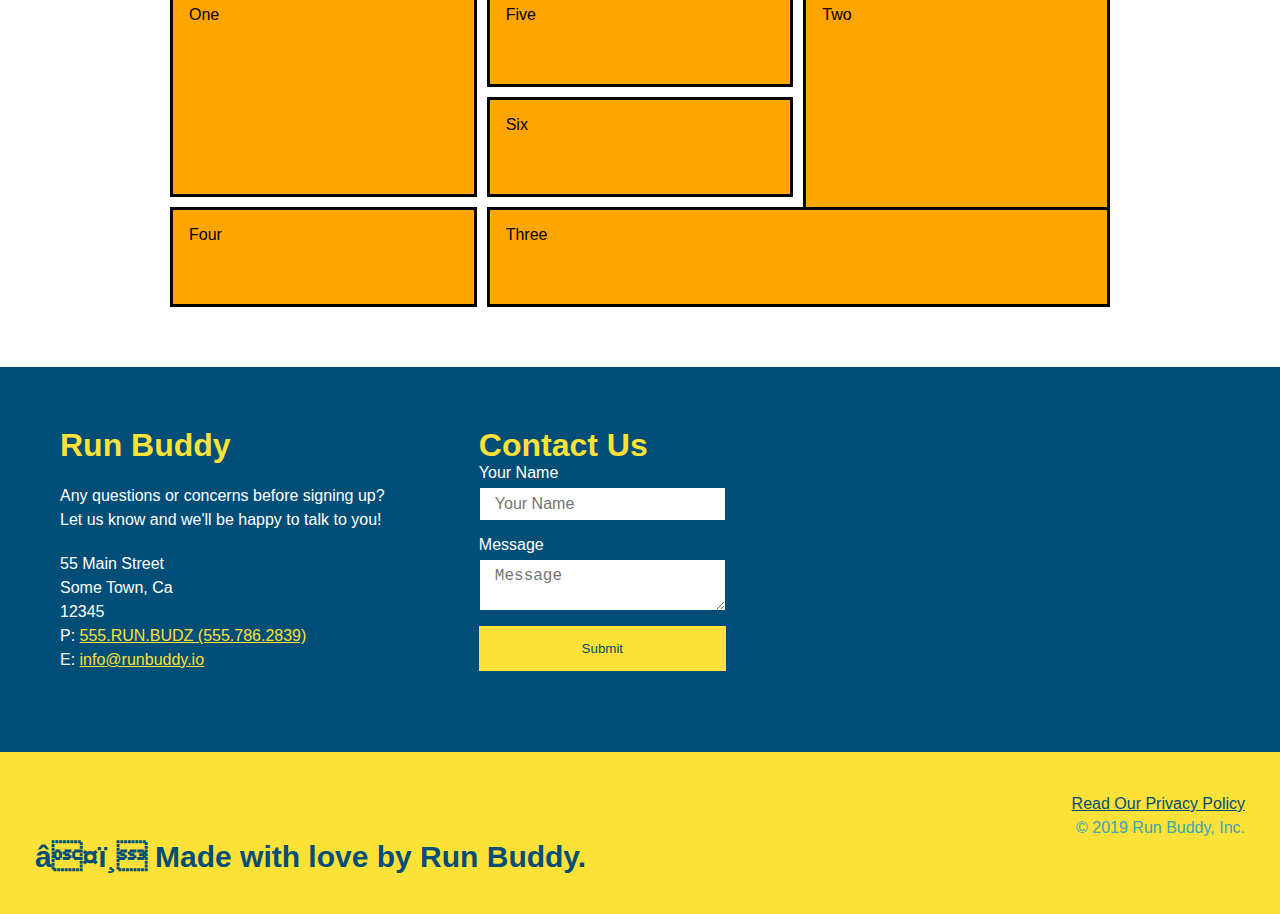
==== commit a7686bf5: "example grid" ====
--- a/index.html
+++ b/index.html
@@ -215,12 +215,12 @@
 
         <section id="service-plans" class="services">
             <div class="service-grid-container">
-                <div class="service-grid-item">One</div>
-                <div class="service-grid-item">Two</div>
-                <div class="service-grid-item">Three</div>
-                <div class="service-grid-item">Four</div>
-                <div class="service-grid-item">Five</div>
-                <div class="service-grid-item">Six</div>
+                <div class="service-grid-item box1">One</div>
+                <div class="service-grid-item box2">Two</div>
+                <div class="service-grid-item box3">Three</div>
+                <div class="service-grid-item box4">Four</div>
+                <div class="service-grid-item box5">Five</div>
+                <div class="service-grid-item box6">Six</div>
               </div>
         </section>
 
--- a/assets/css/style.css
+++ b/assets/css/style.css
@@ -342,12 +342,38 @@
 
   .service-grid-item {
     display: grid;
-    width: 200px;
-    height: 50px;
+    padding: 1em;
     background-color: orange;
     border: solid;
     color: black;
   }
+
+  .service-grid-container {
+    max-width: 940px;
+    margin: 0 auto;
+    display: grid;
+    grid-template-columns: repeat(3, 1fr);
+    grid-template-rows: repeat(3, 100px);
+    grid-gap: 10px;
+    grid-auto-flow: column;
+    
+  }
+
+  .box1 {
+    grid-column: 1/ span 1;
+    grid-row: 1/ span 2;
+  }
+ 
+  .box2 {
+    grid-column: 3/4;
+    grid-row: 1/-1;
+  }
+
+  .box3 {
+    grid-column: 2/ span 2;
+    grid-row: 3/ span 1;
+  }
+
 
 
   /* MEDIA QUERY FOR SMALLER DESKTOP SCREENS AND SMALLER */
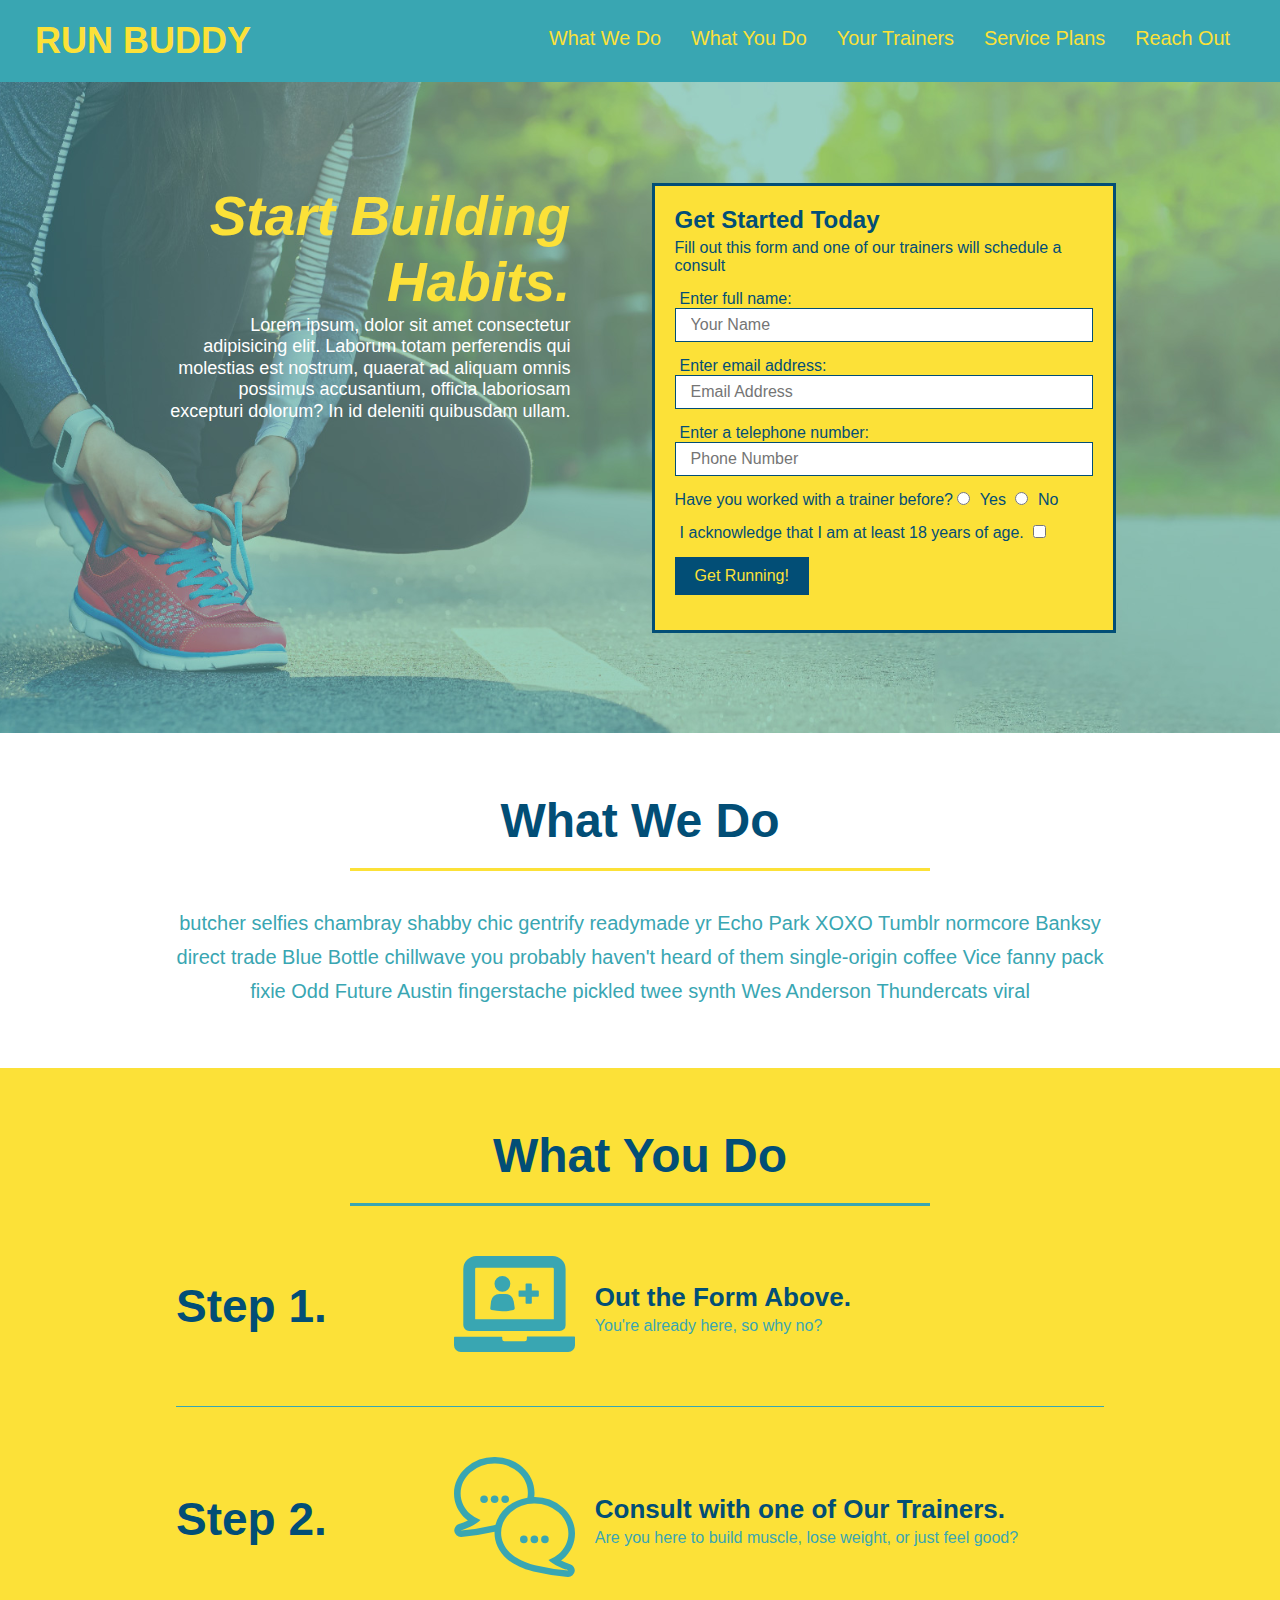
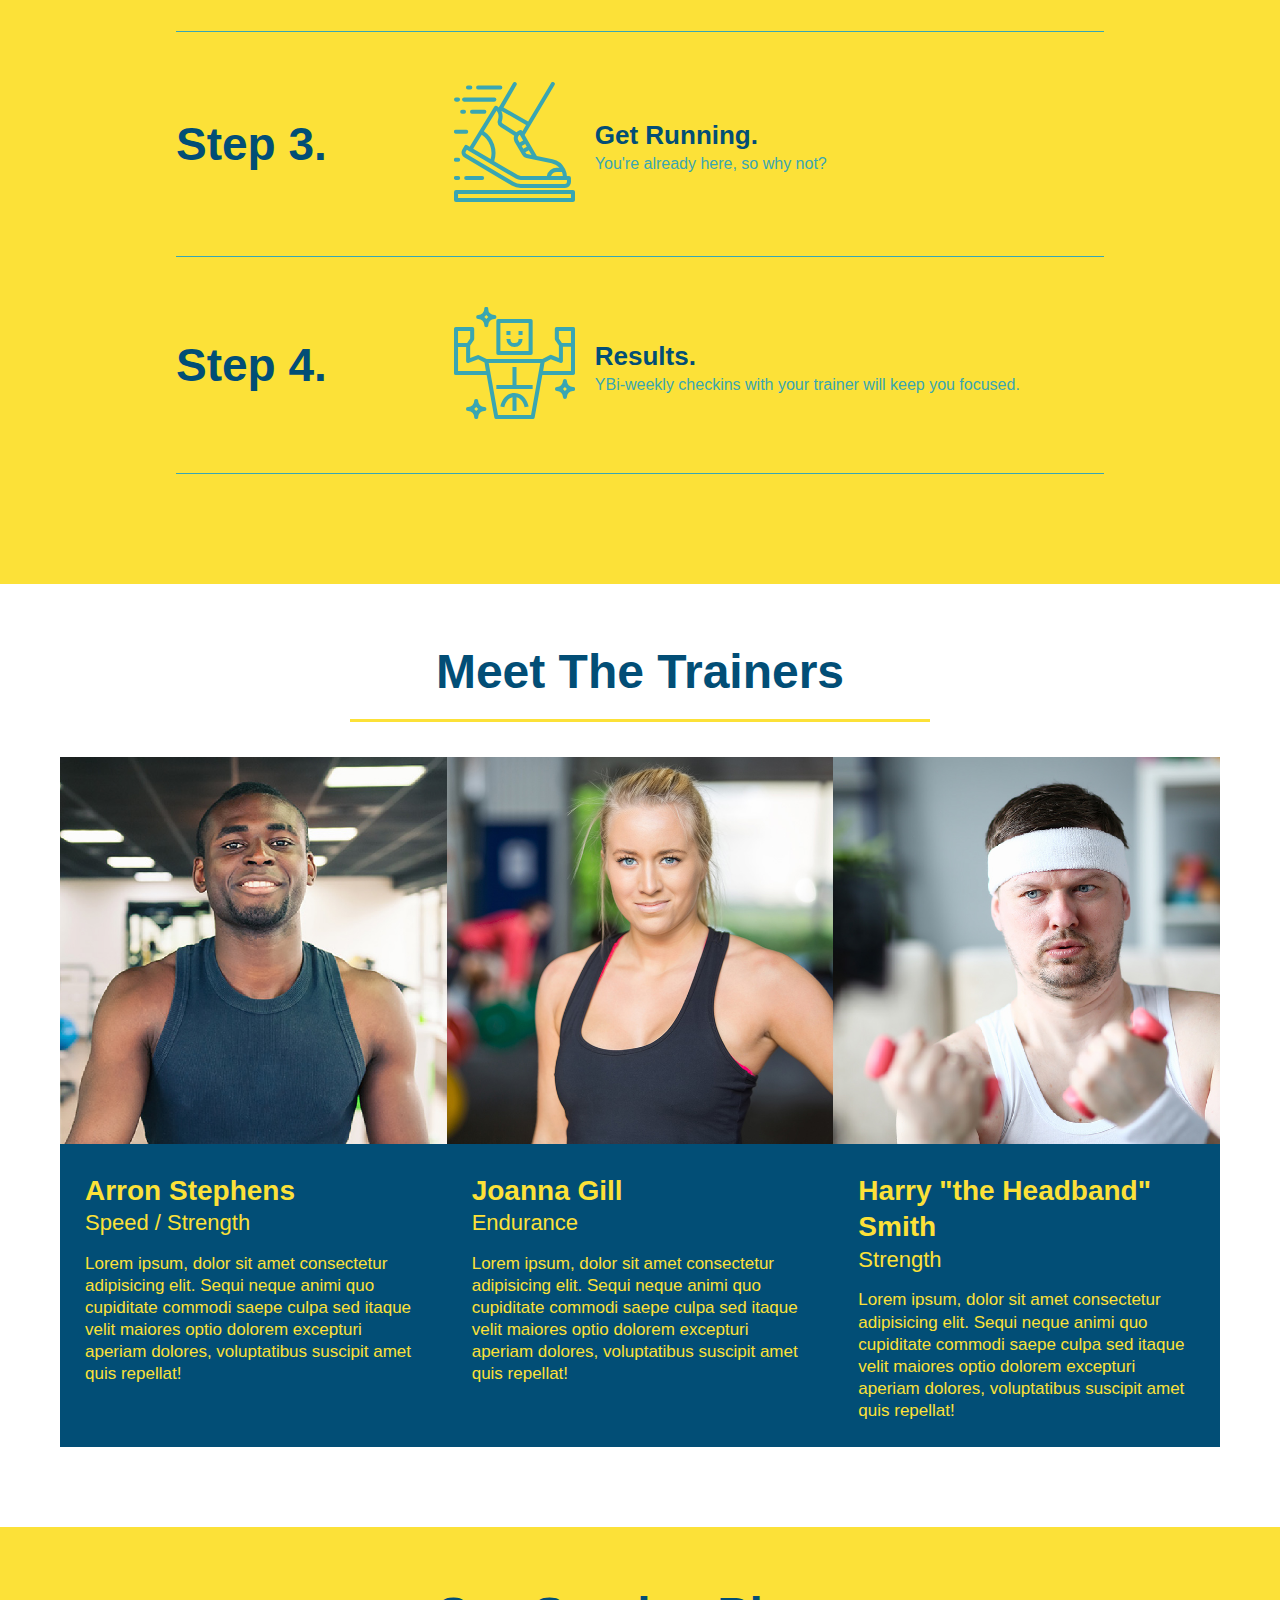
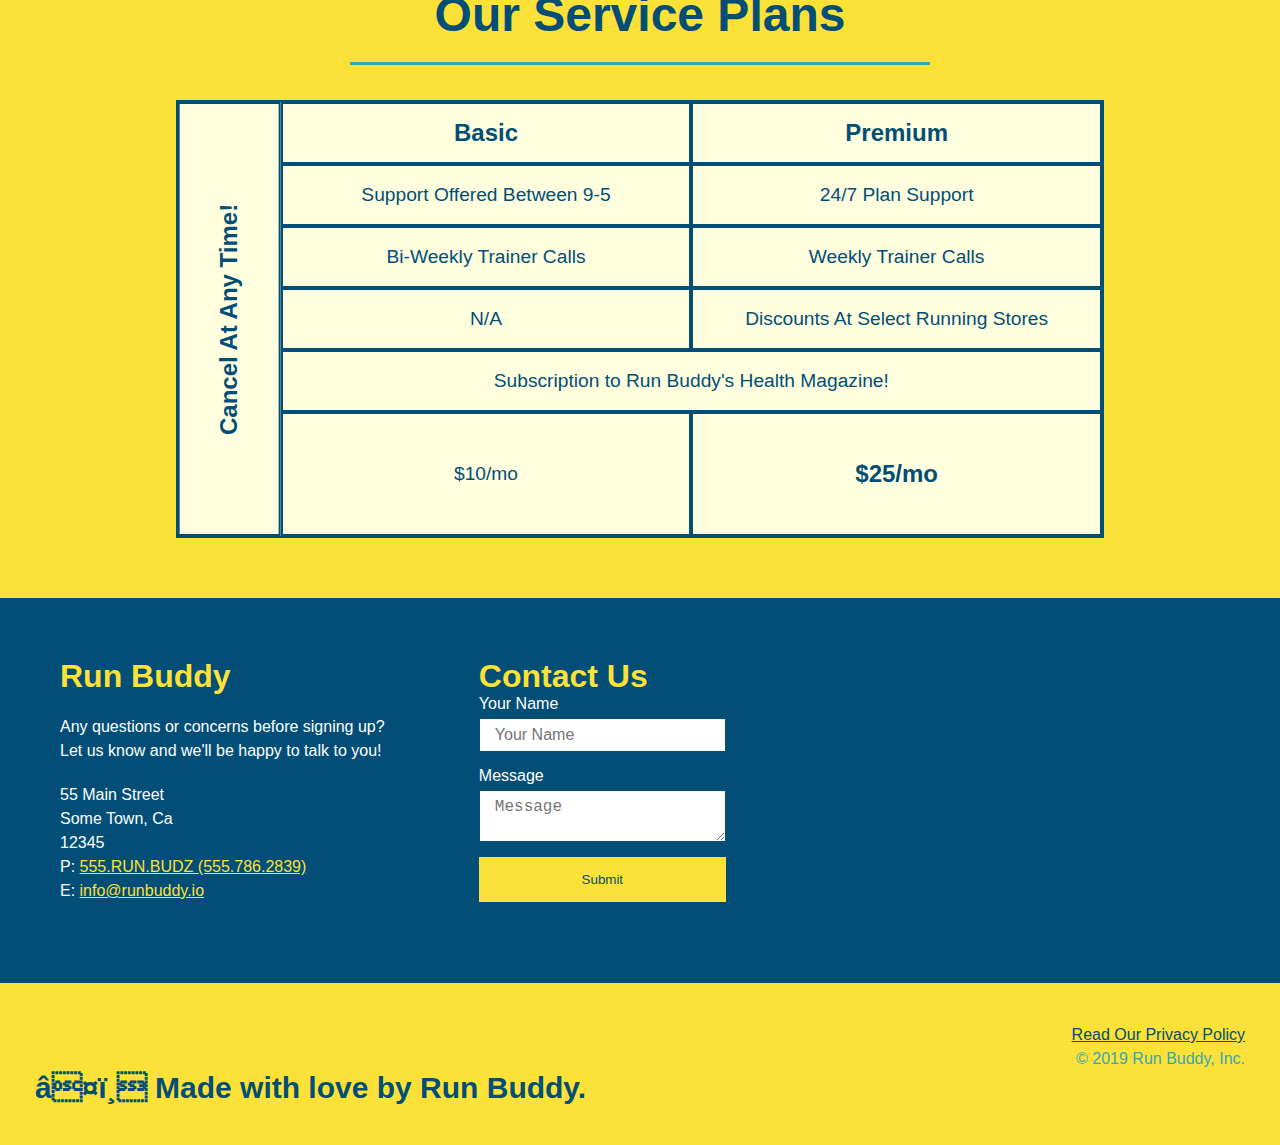
==== commit bec29748: "added service comparison" ====
--- a/index.html
+++ b/index.html
@@ -214,14 +214,63 @@
         </section>
 
         <section id="service-plans" class="services">
-            <div class="service-grid-container">
-                <div class="service-grid-item box1">One</div>
-                <div class="service-grid-item box2">Two</div>
-                <div class="service-grid-item box3">Three</div>
-                <div class="service-grid-item box4">Four</div>
-                <div class="service-grid-item box5">Five</div>
-                <div class="service-grid-item box6">Six</div>
-              </div>
+            <h2 class="section-title secondary-border">
+                Our Service Plans
+            </h2>
+             <div class="service-grid-wrapper">
+                 <div class="service-grid-container">
+                     <!-- Headers -->
+                        <div class="service-grid-item grid-head basic">
+                            Basic
+                        </div>
+                        <div class="service-grid-item grid-head premium">
+                            Premium
+                        </div>
+                        
+                        <!-- Body -->
+                        <div class="service-grid-item basic">
+                            Support Offered Between 9-5
+                        </div>
+                        
+                        <div class="service-grid-item premium">
+                            24/7 Plan Support
+                        </div>
+                        
+                        <div class="service-grid-item basic">
+                            Bi-Weekly Trainer Calls
+                        </div>
+                        
+                        <div class="service-grid-item premium">
+                            Weekly Trainer Calls
+                        </div>
+                        
+                        <div class="service-grid-item basic">
+                            N/A
+                        </div>
+                        
+                        <div class="service-grid-item premium">
+                            Discounts At Select Running Stores
+                        </div>
+                        
+                        <div class="service-grid-item both">
+                            Subscription to Run Buddy's Health Magazine!
+                        </div>
+                        
+                        <div class="service-grid-item gird-price basic">
+                            $10/mo
+                        </div>
+                        
+                        <div class="service-grid-item grid-price premium">
+                            $25/mo
+                        </div>
+                        
+                        <div class="service-grid-item cancel">
+                            Cancel At Any Time!
+                        </div>
+
+                 </div> <!-- div service-grid-container-->
+             </div> <!-- div service-grid-wrapper-->  
+             
         </section>
 
         <!---"reach out-->
--- a/assets/css/style.css
+++ b/assets/css/style.css
@@ -340,40 +340,58 @@
     font: 16px;
   }
 
-  .service-grid-item {
-    display: grid;
-    padding: 1em;
-    background-color: orange;
-    border: solid;
-    color: black;
-  }
-
-  .service-grid-container {
-    max-width: 940px;
-    margin: 0 auto;
-    display: grid;
-    grid-template-columns: repeat(3, 1fr);
-    grid-template-rows: repeat(3, 100px);
-    grid-gap: 10px;
-    grid-auto-flow: column;
-    
-  }
-
-  .box1 {
-    grid-column: 1/ span 1;
-    grid-row: 1/ span 2;
-  }
- 
-  .box2 {
-    grid-column: 3/4;
-    grid-row: 1/-1;
-  }
-
-  .box3 {
-    grid-column: 2/ span 2;
-    grid-row: 3/ span 1;
-  }
-
+/* SERVICE STYLES BEGIN */
+.services {
+  background: #fce138; 
+}
+
+.service-grid-wrapper {
+  display: flex;
+  width: 100%;
+  justify-content: center;
+}
+
+.service-grid-container {
+  background: lightyellow;
+  width: 80%;
+  display: grid;
+  /* repeat(iterator, size) */
+  grid-template-columns: 1fr repeat(2, 4fr);
+  grid-template-rows: repeat(5, 1fr) 2fr;
+  border: 2px solid #024e76;
+  color:  #024e76;
+  font-size: 1.2rem;
+}
+
+.service-grid-item {
+  padding: 15px 0;
+  border: 2px solid #024e76;
+  display: flex;
+  align-items: center;
+  justify-content: center;
+  text-align: center;
+}
+
+/* specific match */
+.service-grid-item.basic {
+  grid-column: 2 / span 1;
+}
+
+.service-grid-item.both {
+  grid-column: 2 / span 2;
+}
+
+.service-grid-item.cancel {
+  writing-mode: vertical-lr;
+  grid-row: 1 / -1;
+  grid-column: 1;
+  transform: rotate(180deg);
+}
+
+.grid-head, .grid-price, .service-grid-item.cancel {
+  font-size: 1.5rem;
+  font-weight: bold;
+}
 
 
   /* MEDIA QUERY FOR SMALLER DESKTOP SCREENS AND SMALLER */
@@ -452,6 +470,26 @@
     .step-text {
       flex: 100%;  
     }
+
+    .service-grid-container {
+      grid-template-columns: 1fr 1fr;
+    }
+  
+    .service-grid-item.basic {
+      grid-column: 1;
+    }
+  
+    .service-grid-item.both {
+      grid-column: 1 / -1;
+    }
+  
+    .service-grid-item.cancel {
+      transform: none;
+      writing-mode: unset;
+      grid-column: 1 / -1;
+      grid-row: -1;
+    }
+  
   }
 
   @media screen and (max-width: 575px) {
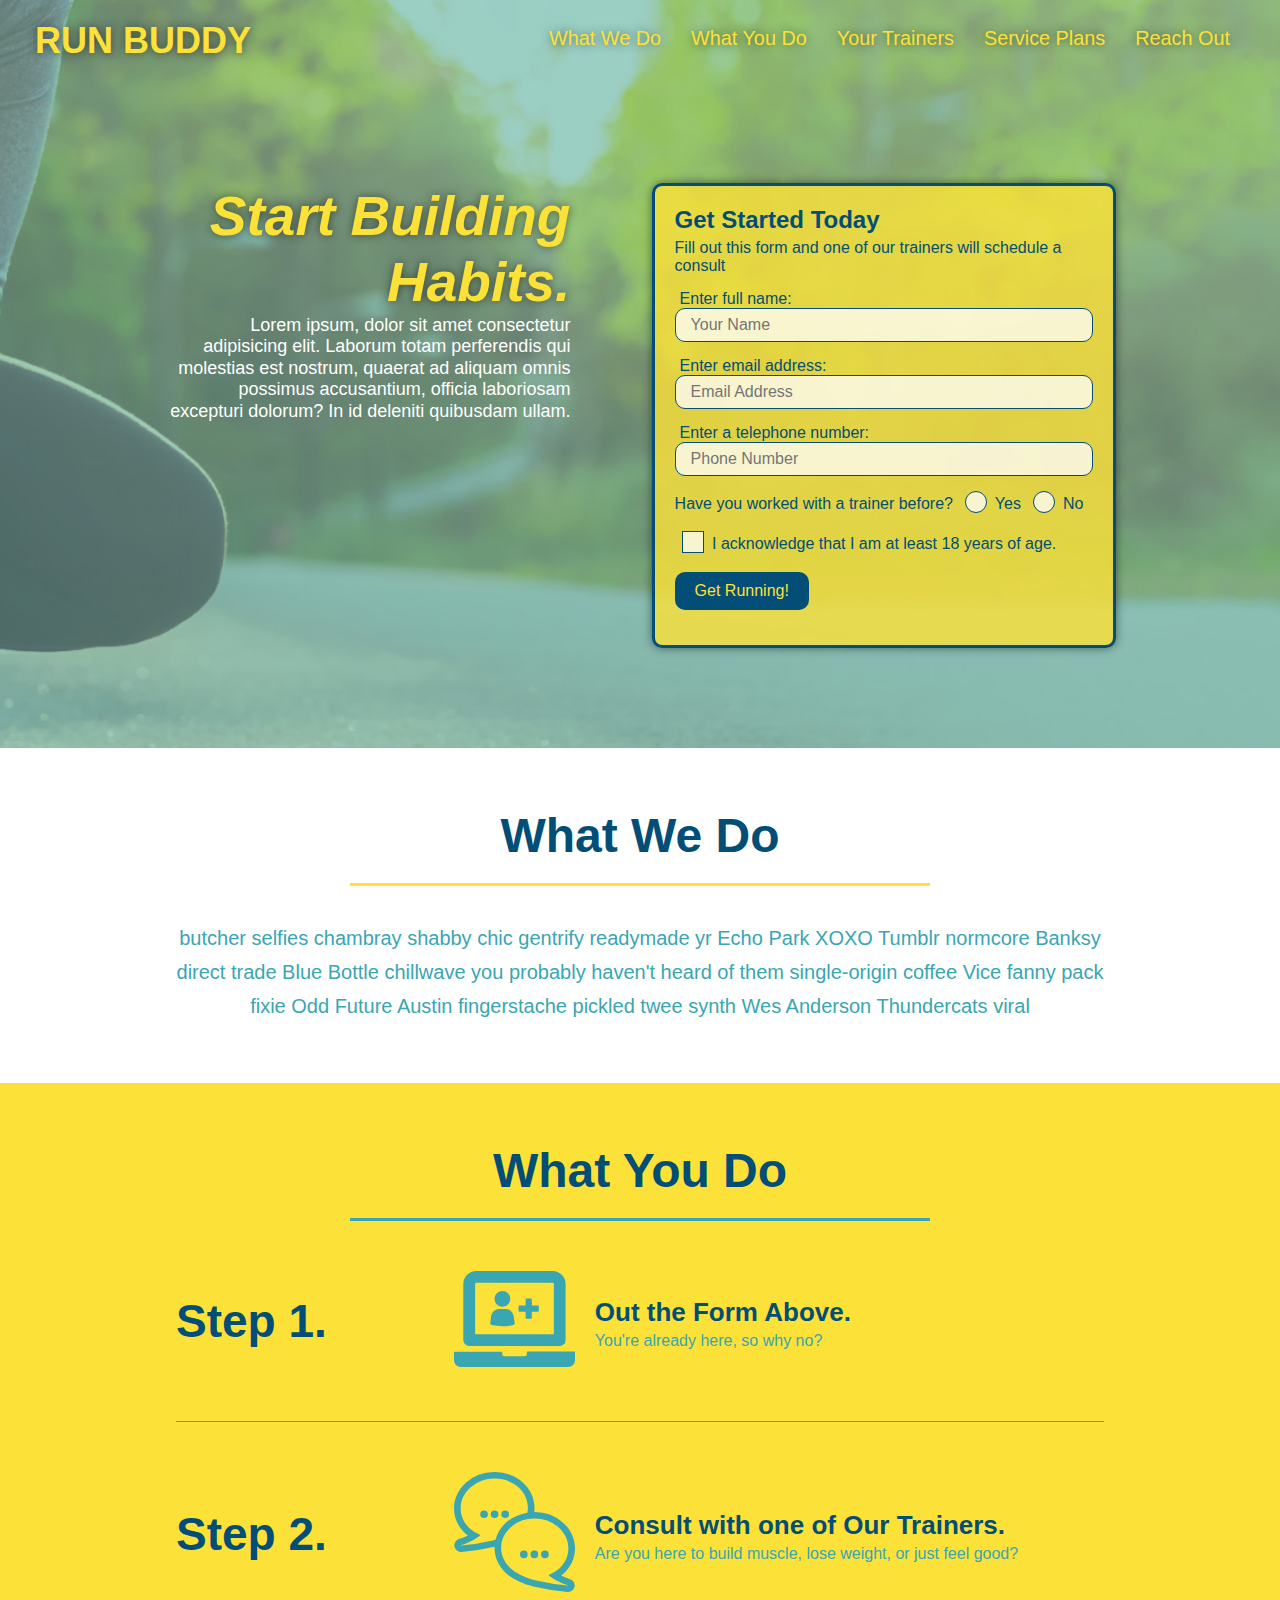
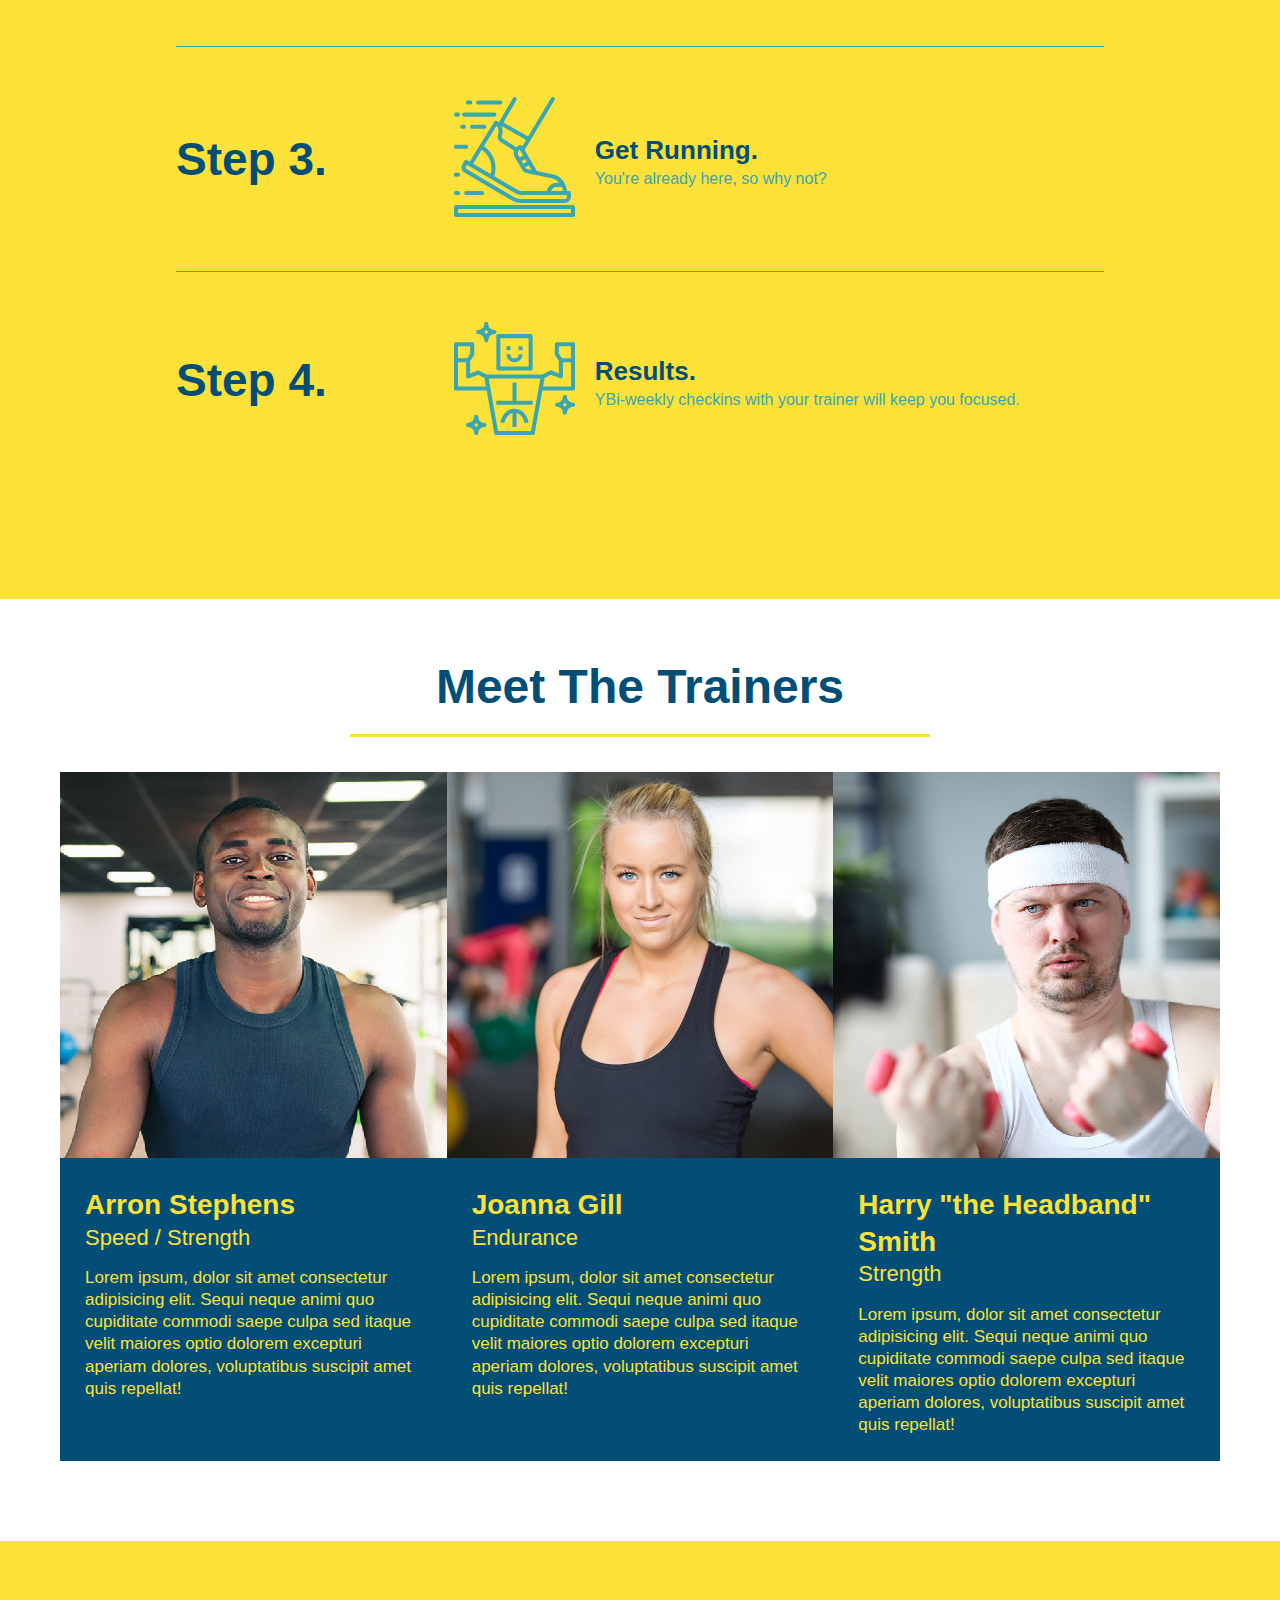
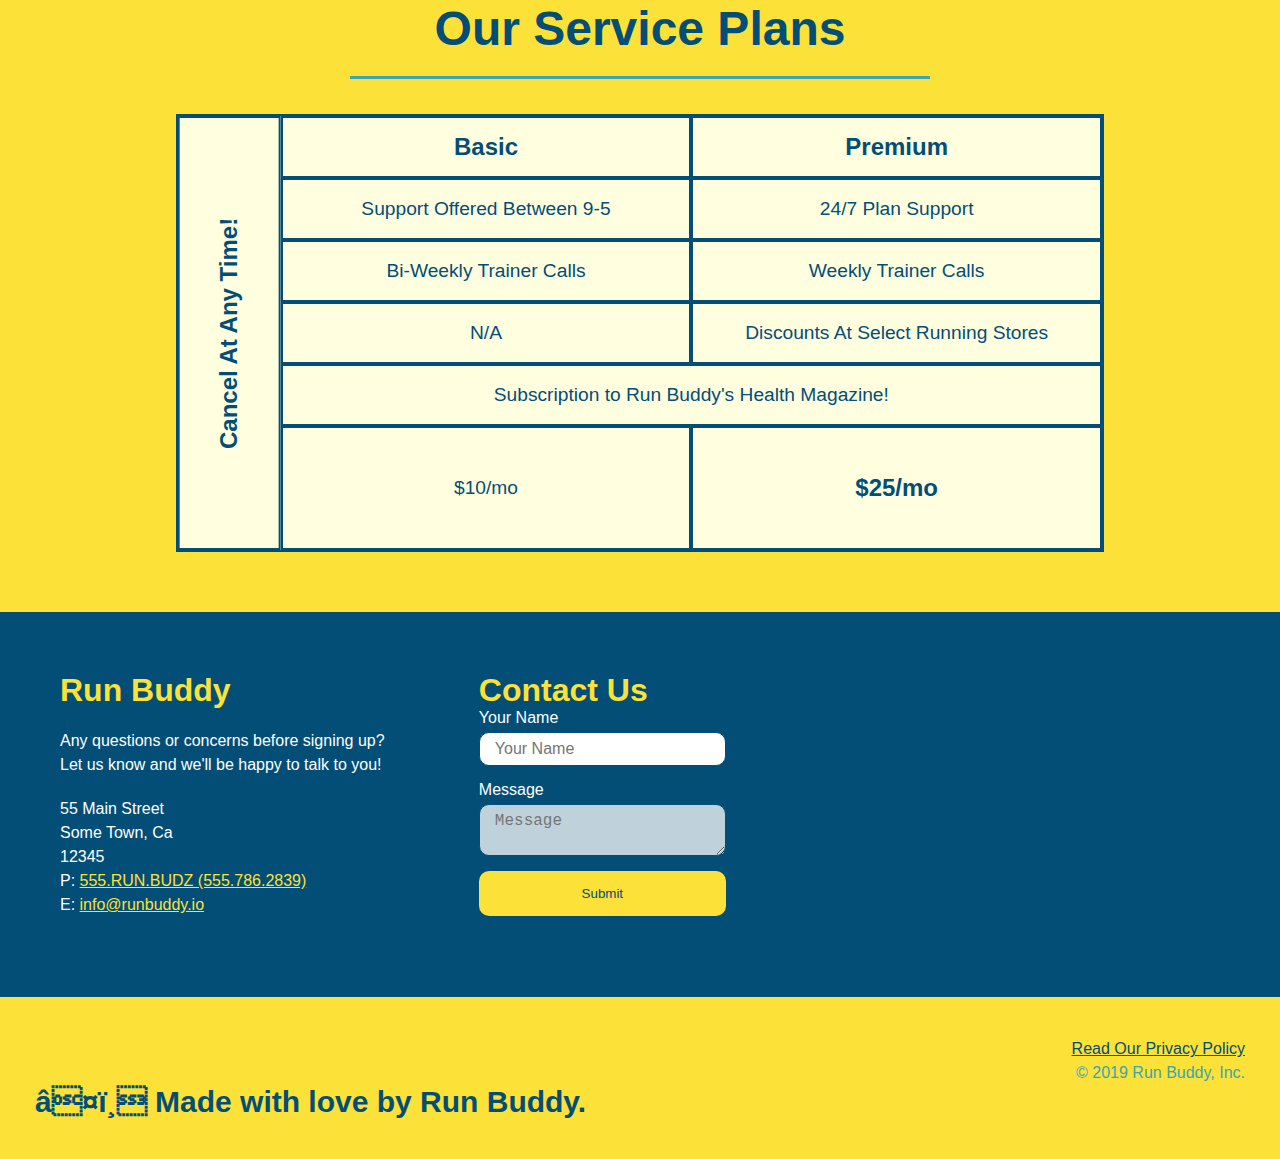
==== commit b5c0cfb2: "addedmore css rules" ====
--- a/index.html
+++ b/index.html
@@ -68,17 +68,21 @@
                     <input type="tel" placeholder="Phone Number" name="phone" id="phone" class="form-input">
                     <p>
                         Have you worked with a trainer before?
-                        <input type="radio" name="trainer-confirm" id="trainer-yes">
-                        <label for="trainer-yes">Yes</label>
-                    
-
-                        <input type="radio" name="trainer-confirm" id="trainer-no">
-                        <label for="trainer-no">No</label>
-                    <p>
-                        <label for="checkbox">
-                        I acknowledge that I am at least 18 years of age.
-                        </label>
-                        <input type="checkbox" name="age-confirm" id="checkbox">
+                        <span class="radio-wrapper">
+                          <input type="radio" name="trainer-confirm" id="trainer-yes" />
+                          <label for="trainer-yes">Yes</label>
+                        </span>    
+                        <span class="radio-wrapper">
+                          <input type="radio" name="trainer-confirm" id="trainer-no" />
+                          <label for="trainer-no">No</label>
+                        </span>
+                    </p>    
+                    <p>
+                        <span class="checkbox-wrapper">
+                          <input type="checkbox" name="age-confirm" id="checkbox" />
+                          <label for="checkbox">I acknowledge that I am at least 18 years of age.</label>
+                          
+                      </span>
                     </p>
                     <p>
                     <button type="submit">
--- a/assets/css/style.css
+++ b/assets/css/style.css
@@ -2,6 +2,12 @@
     margin: 0;
     padding: 0;
     box-sizing: border-box;
+}
+
+:root {
+  --primary-color: #fce138;
+  --secondary-color: #024e76;
+  --tertiary-color: #39a6b2;
 }
 
 body {
@@ -18,6 +24,14 @@
     display: flex;
     justify-content: space-between;
     flex-wrap: wrap;
+    position: sticky;
+    position: -webkit-sticky;
+    top: 0;
+    background-image: url("../images/hero-bg.jpg");
+    background-size: cover;
+    background-position: 80%;
+    background-attachment: fixed;
+    z-index: 9999;
 }
 
 header h1 {
@@ -25,6 +39,7 @@
     font-size: 36px;
     color: #fce138;
     margin: 0;
+    text-shadow: 0 0 10px rgba(0, 0, 0, 0.5);
   }
 
 header a {
@@ -50,6 +65,14 @@
     padding: 10px 15px;
     font-weight: lighter;
     font-size: 1.55vw;
+    text-shadow: 0 0 10px rgba(0, 0, 0, 0.5);
+}
+
+header nav ul li a:hover {
+  background: #fce138;
+  color: #024e76;
+  border-radius: 15px;
+  text-shadow: none;
 }
 
 footer {
@@ -83,21 +106,28 @@
   .hero {
       background-image: url("../images/hero-bg.jpg");
       background-size: cover;
-      background-position: center;
+      background-position: 80%;
       display: flex;
       justify-content: center;
       flex-wrap: wrap;
       align-items: flex-start;
+      background-attachment: fixed;
     
   }
 
   .hero-form {
-    background-color: #fce138;
+    background-color: rgba( 252, 225, 56, 0.8);
     padding: 20px;
     color: #024e76;
     border: solid 3px #024e76;
     width: 40%;
     margin: 3.5%;
+    box-shadow: 0 0 10px rgba(0, 0, 0, 0.5);
+    border-radius: 10px;
+}
+
+.hero-form button:hover {
+  background-color: #39a6b2;  
 }
 
 .hero-form h3 {
@@ -121,6 +151,7 @@
   font-style: italic;
   font-size: 55px;
   color: #fce138;
+  text-shadow: 0 0 10px rgba(0, 0, 0, 0.5);
 }
 
 .form-input {
@@ -131,6 +162,13 @@
     color: #024e76;
     width: 100%;
     margin-bottom: 15px;
+    border-radius: 10px;
+    background-color: rgba(255,255,255, 0.75);
+}
+
+.form-input:focus {
+  background-color: rgba(255,255,255, 1);
+  outline: none;
 }
 
 .hero-form label {
@@ -144,7 +182,70 @@
     border: none;
     padding: 10px 20px;
     font-size: 16px;
-
+    border-radius: 10px
+
+}
+
+.checkbox-wrapper input, .radio-wrapper input {
+  opacity: 0;
+}
+
+.checkbox-wrapper label, .radio-wrapper label {
+  position: relative;
+  left: 10px;
+  margin: 10px;
+  line-height: 1.6;
+}
+
+.checkbox-wrapper label::before, .radio-wrapper label::before {
+  content: "";
+  height: 20px;
+  width: 20px;
+  background: rgba(255, 255, 255, 0.75);  
+  border: 1px solid #024e76;  
+  position: absolute;
+  top: -4px;
+  left: -30px;
+}
+
+.radio-wrapper label::before {
+  border-radius: 50%;
+}
+
+.radio-wrapper label::after {
+  content: "";
+  width: 20px;
+  height: 20px;
+  border-radius: 50%;
+  background: #024e76;
+  position: absolute;
+  left: -29px;
+  top: -3px;
+  background-image: radial-gradient(circle, #39a6b2, #024e76);
+}
+
+.checkbox-wrapper label::after {
+  content: "";
+  height: 6px;
+  width: 14px;
+  border-left: 2px solid #024e76;
+  border-bottom: 2px solid #024e76;
+  position: absolute;
+  left: -26px;
+  top: 1px;
+  transform: rotate(-58deg);
+}
+
+.checkbox-wrapper input + label::after, 
+.radio-wrapper input + label::after {
+  font-weight: bold;
+  opacity: 1;
+  content: none;
+}
+
+.checkbox-wrapper input:checked + label::after, 
+.radio-wrapper input:checked + label::after {
+  content: "";
 }
 
 
@@ -165,7 +266,6 @@
     margin: 50px auto;
     padding-bottom: 50px;
     width: 80%;
-    border-bottom: 1px solid #39a6b2;
     display: flex;
     flex-wrap: wrap;
     align-items: center;
@@ -217,7 +317,11 @@
     flex: wrap;
     align-items: center;
   }
-  
+
+  .step:not(:last-child) {
+    border-bottom: 1px solid #39a6b2;
+  }
+
   .primary-border {
     border-color: #fce138;
   }
@@ -328,6 +432,13 @@
     width: 100%;
     margin-bottom: 15px;
     margin-top: 5px;
+    border-radius: 10px;
+    background-color: rgba(255,255,255, 0.75);
+  }
+
+  .contact-form input, .contact-form textarea:focus {
+    background-color: rgba(255,255,255, 1);
+    outline: none;
   }
 
   .contact-form button {
@@ -338,6 +449,12 @@
     text-align: center;
     padding: 15px 0;
     font: 16px;
+    border-radius: 10px
+  }
+
+  .contact-form button:hover {
+    color: #fce138;
+    background: #39a6b2;
   }
 
 /* SERVICE STYLES BEGIN */
@@ -399,6 +516,7 @@
     header {
       padding-bottom: 0;
       justify-content: center;
+      position: relative;
     }
   
     header h1 {
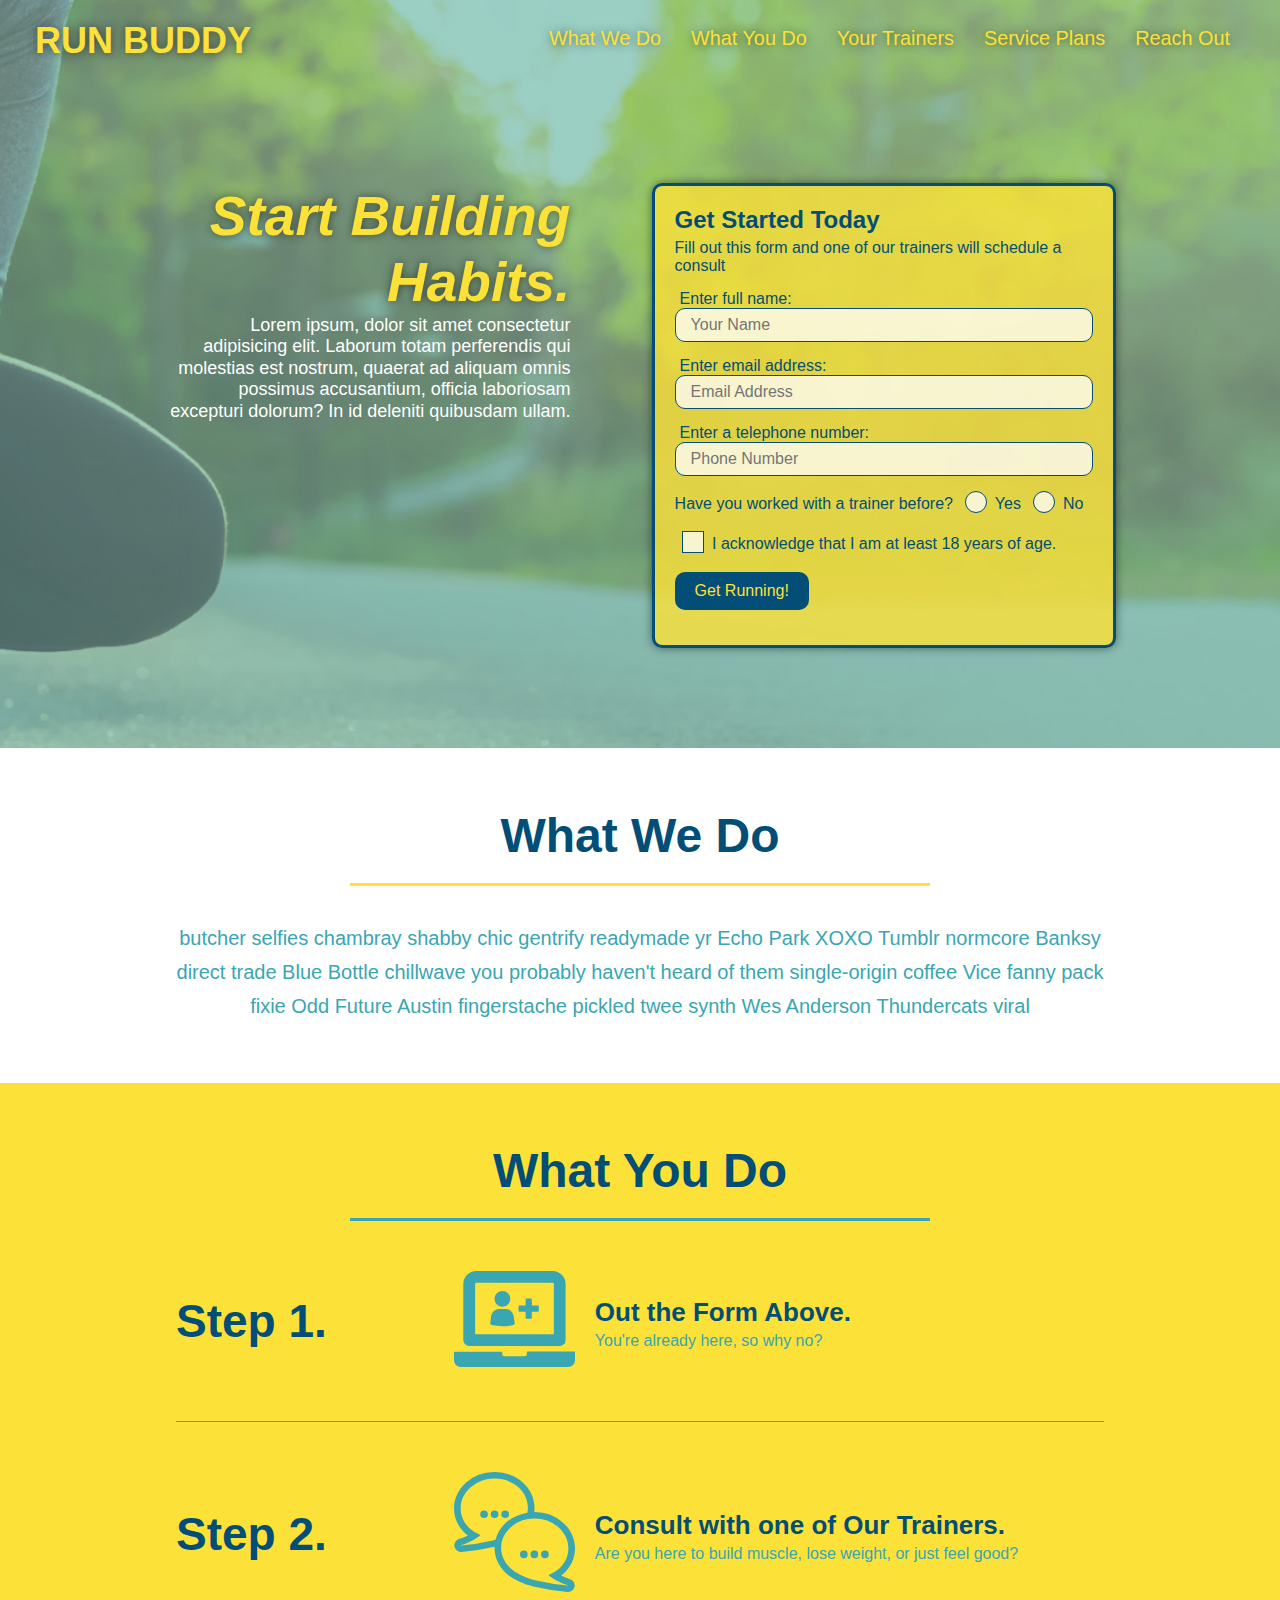
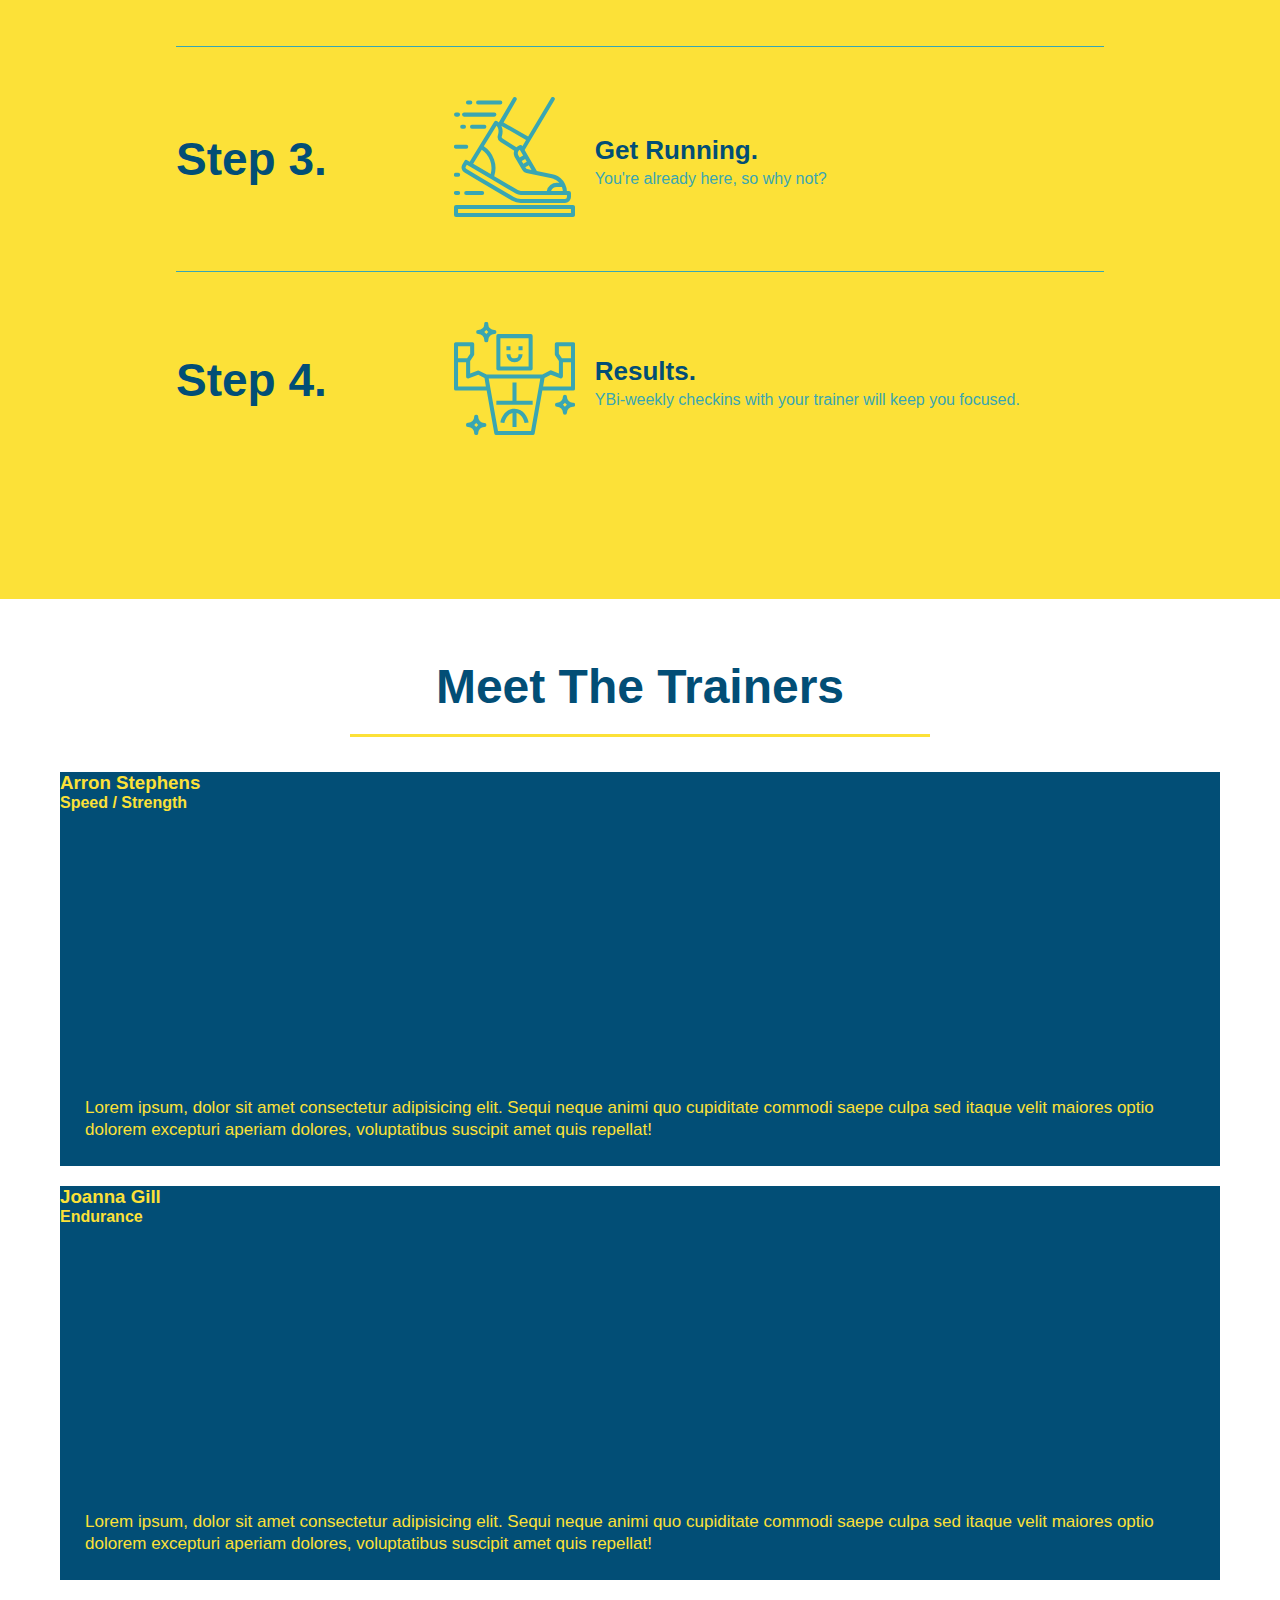
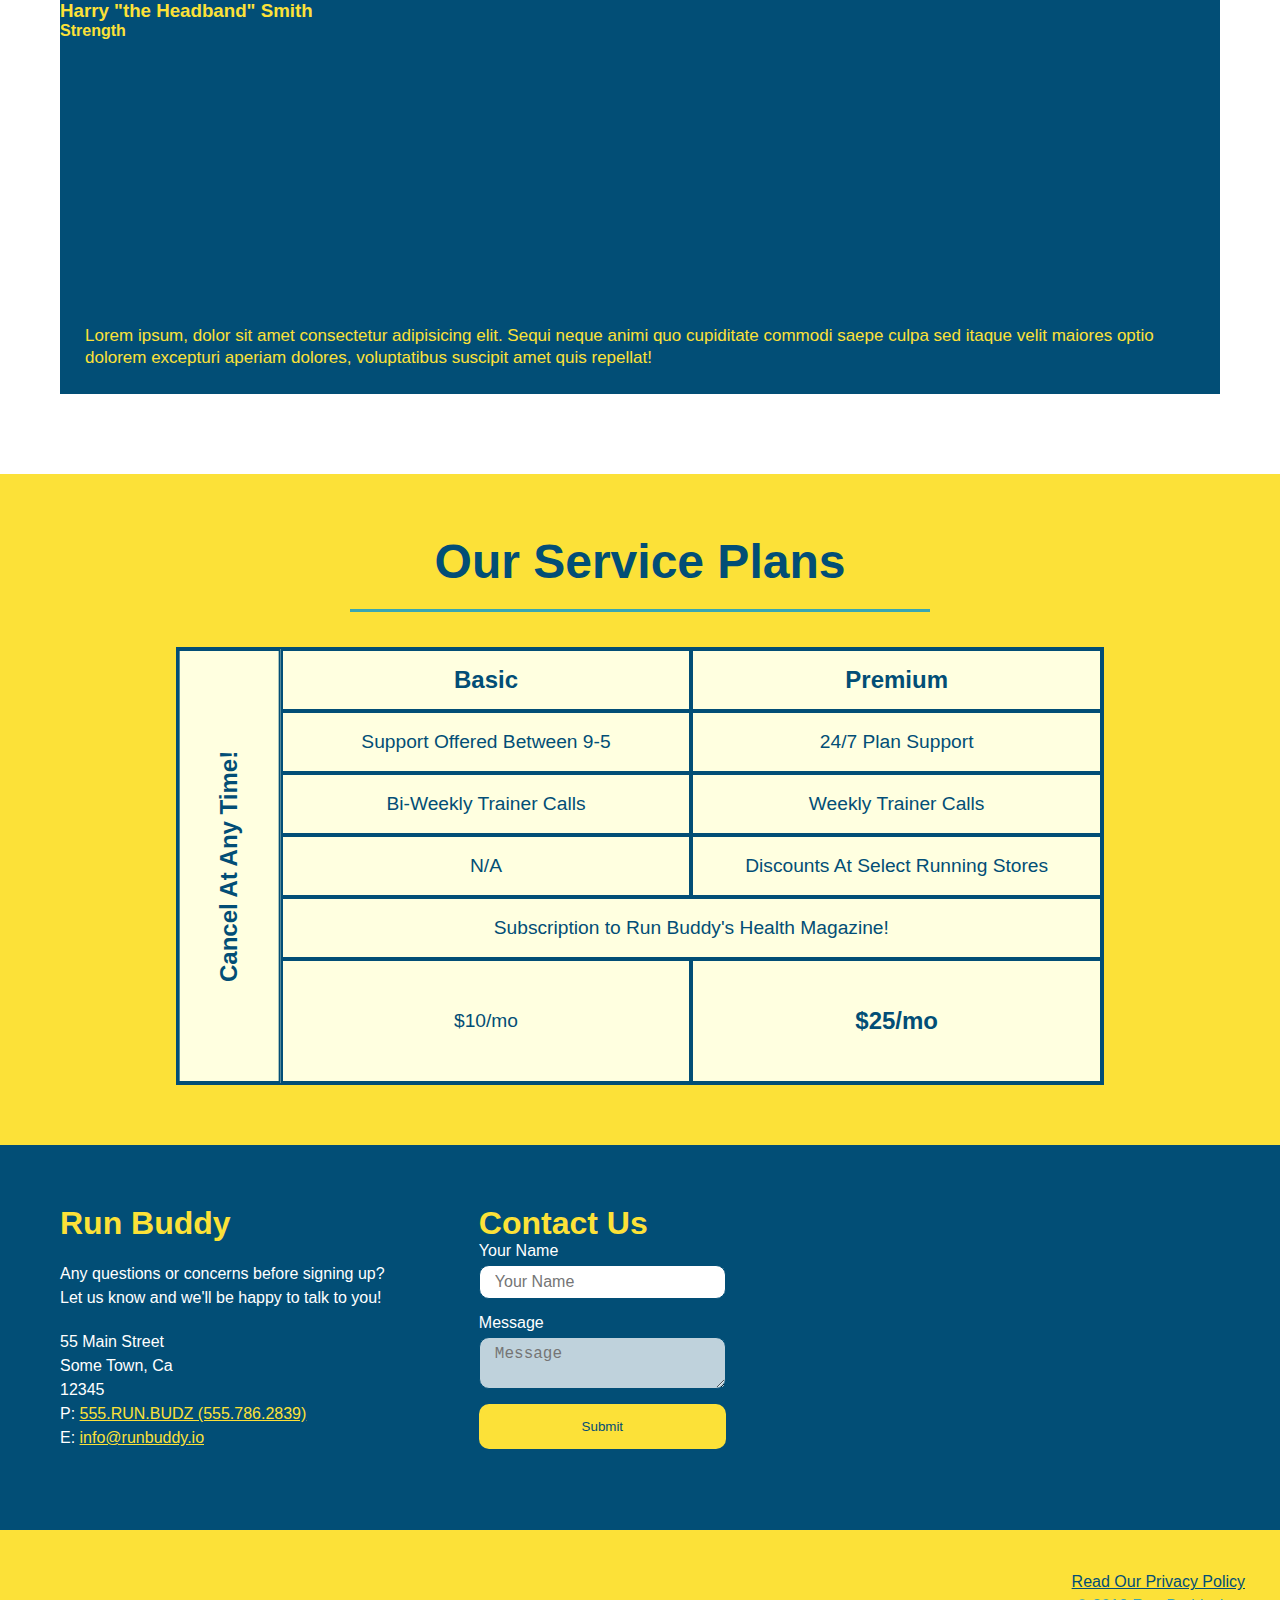
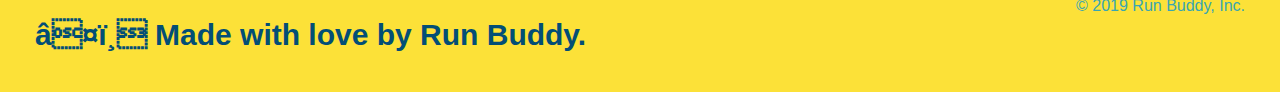
==== commit f6220c70: "added animation" ====
--- a/index.html
+++ b/index.html
@@ -176,44 +176,52 @@
             <h2 class="section-title primary-border">Meet The Trainers</h2>
             </div>
 
-            <div class="trainers">
+         
             <article class="trainer">
-                <img src="./assets/images/trainer-1.jpg" alt="Arron Stephens in his workout clothes, ready to pump iron" />
-                <div class="trainer-bio">
-                  <h3 class="trainer-name">Arron Stephens</h3>
-                  <h4 class="trainer-role">Speed / Strength</h4>
+              <div class="trainer-img">
+                <div>
+                  <h3>Arron Stephens</h3>
+                  <h4>Speed / Strength</h4>
+                </div>
+              </div>
+              <div class="trainer-bio">
+                <p>
+                  Lorem ipsum, dolor sit amet consectetur adipisicing elit. Sequi neque animi quo cupiditate commodi saepe culpa sed itaque velit maiores optio dolorem excepturi aperiam dolores, voluptatibus suscipit amet quis repellat!
+                </p>
+              </div>
+            </article>
+
+              <article class="trainer">
+               <div class="trainer-img" class="trainer-2">
+                 <div>
+                  <h3>Joanna Gill</h3>
+                  <h4>Endurance</h4>
+                 </div> 
+               </div> 
+               <div class="trainer-bio">
                   <p>
                     Lorem ipsum, dolor sit amet consectetur adipisicing elit. Sequi neque animi quo cupiditate commodi saepe culpa sed
                     itaque velit maiores optio dolorem excepturi aperiam dolores, voluptatibus suscipit amet quis repellat!
                   </p>
                 </div>
               </article>
+              
+              <!-- third trainer bio -->
               <article class="trainer">
-                <img src="./assets/images/trainer-2.jpg" alt="Joanna Gill cooling off after a workout" />
-                <div class="trainer-bio">
-                  <h3 class="trainer-name">Joanna Gill</h3>
-                  <h4 class="trainer-role">Endurance</h4>
+                <div class="trainer-img" class="trainer-3">
+                  <div>
+                  <h3>Harry "the Headband" Smith</h3>
+                  <h4>Strength</h4>
+                   </div>
+                </div>
+                <div class="trainer-bio">   
                   <p>
                     Lorem ipsum, dolor sit amet consectetur adipisicing elit. Sequi neque animi quo cupiditate commodi saepe culpa sed
                     itaque velit maiores optio dolorem excepturi aperiam dolores, voluptatibus suscipit amet quis repellat!
                   </p>
                 </div>
-                
               </article>
               
-              <!-- third trainer bio -->
-              <article class="trainer">
-                <img src="./assets/images/trainer-3.jpg" alt="Harry Smith wearing a headband and lifting comically small pink weights" />
-                <div class="trainer-bio">
-                  <h3 class="trainer-name">Harry "the Headband" Smith</h3>
-                  <h4 class="trainer-role">Strength</h4>
-                  <p>
-                    Lorem ipsum, dolor sit amet consectetur adipisicing elit. Sequi neque animi quo cupiditate commodi saepe culpa sed
-                    itaque velit maiores optio dolorem excepturi aperiam dolores, voluptatibus suscipit amet quis repellat!
-                  </p>
-                </div>
-              </article>
-              </div>
 
         </section>
 
--- a/assets/css/style.css
+++ b/assets/css/style.css
@@ -346,9 +346,21 @@
   
   }
 
-  .trainer img {
+  .trainer-1 {
+    background-image: url(".assets/images/trainer-1.jpg");
+  }
+
+  .trainer-2 {
+    background-image: url("assets/images/trainer-2.jpg");
+  }
+
+  .trainer-3 {
+    background-image: url("assets/images/trainer-3.jpg");
+  }
+
+  .trainer-img {
     width: 100%;
-    
+    min-height: 300px;
   }
   
   .trainer-bio {
